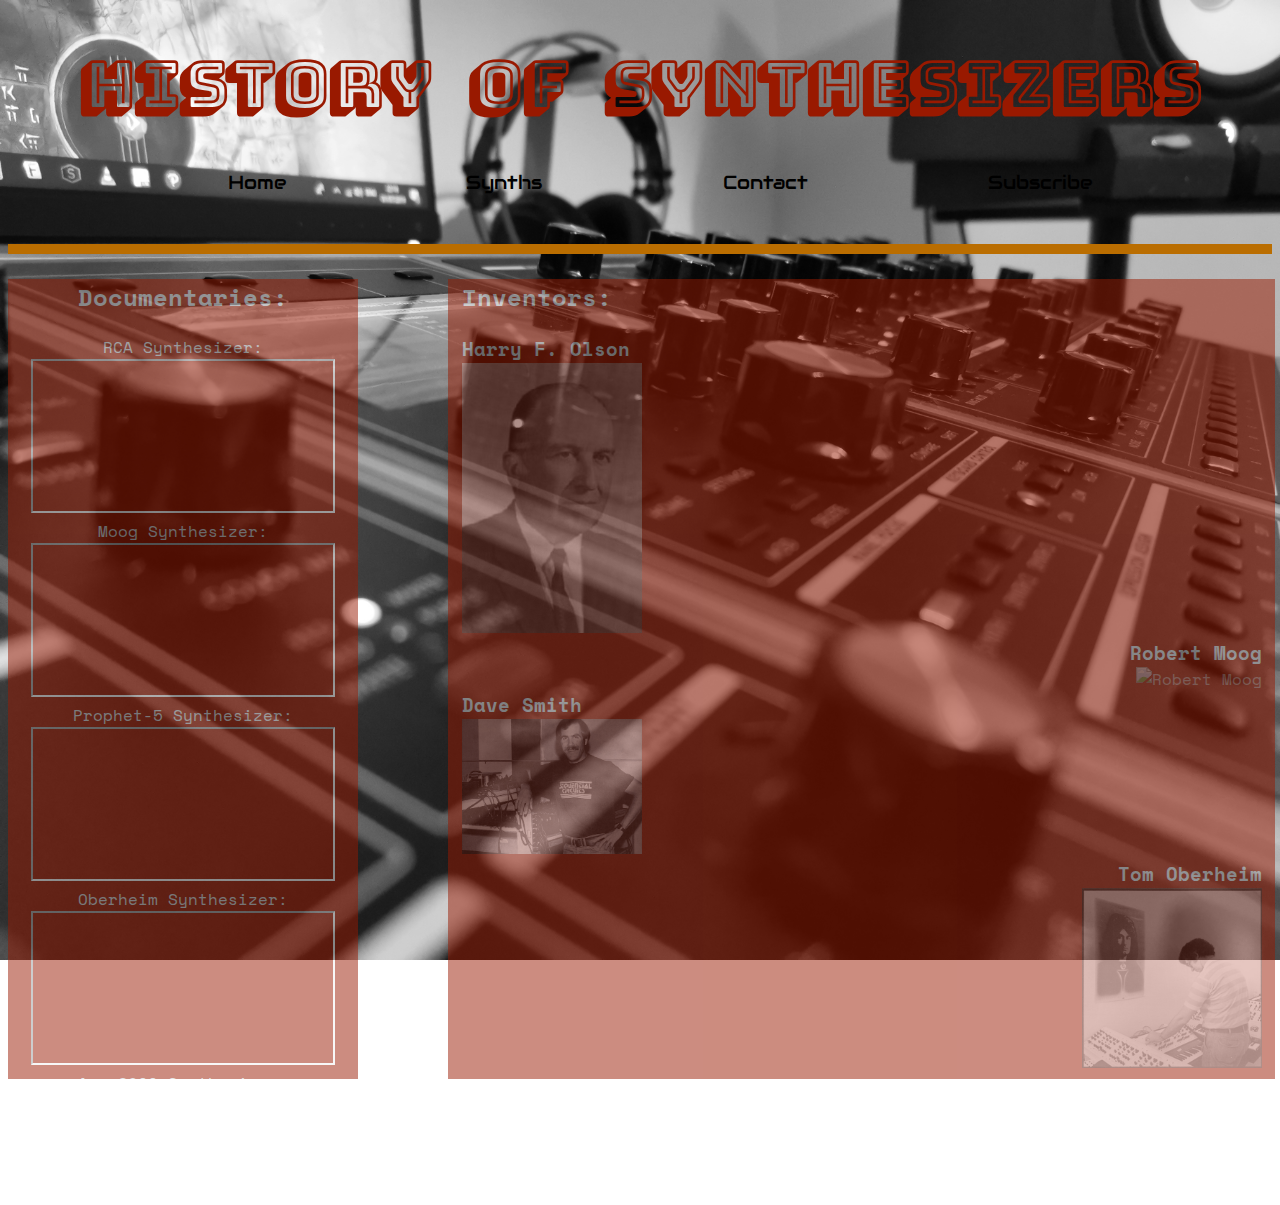
==== index.html @ 18634627 "add background image and opacity" ====
<!DOCTYPE html>
<html lang="en">
<head>
    <meta charset="UTF-8">
    <meta name="viewport" content="width=device-width, initial-scale=1.0">
    <meta name="description" content="An introduction to some of the most prolific synth companies and their inventors">
    <meta name="keywords" content="Synth Pioneers, Sequential Synthesizers, Moog Synthesizers, Oberheim Synthesizers, Roland Synthesizers, Arp Instruments, RCA Mark II">
    
    <link rel="stylesheet" href="assets/css/style.css">
    <title>History Of Synthesizers</title>

</head>
<body>
    <header>
        <a>
            <h1 id="logo">History Of Synthesizers</h1>
        </a>
        <nav>
            <ul id="menu">
                <li>
                    <a href="index.html">Home</a>
                </li>

                <li>
                    <a href="synths.html">Synths</a>
                </li>

                <li>
                    <a href="contact.html">Contact</a>
                </li>

                <li>
                   <a href="subscribe.html">Subscribe</a>
                </li>
            </ul>
        </nav>
   </header>

    <div id="horizontal_one"></div>

   <section id="inventors_section">
        <div class="inventors_main">
            <h2>Inventors:</h2>
            <div class="olson">
                <h3>Harry F. Olson</h3>
                <img src="assets/images/harry_olson.jpeg" alt="harry-olson">
            </div>

            <div class="moog">
                <h3>Robert Moog</h3>
                <img src="assets/images/bob_moog.jpeg" alt="Robert Moog">
            </div>

            <div class="smith">
                <h3>Dave Smith</h3>
                <img src="assets/images/dave_smith.jpeg" alt="Dave Smith">
            </div>

            <div class="oberheim">
                <h3>Tom Oberheim</h3>
                <img src="assets/images/tom-oberheim.jpeg" alt="Tom Oberheim">
            </div>

            <div class="pearlman">
                <h3>Alan R. Pearlman</h3>
                <img src="assets/images/alan_pearlman.jpeg" alt="Alan Pearlman">
            </div>
        </div>
    </section>


    <section id="videos_section">
        <div class="videos_main">
            <h2>Documentaries:</h2>
            <div>
                <figcaption>RCA Synthesizer:</figcaption>
                <iframe src="https://youtube.com/embed/rgN_VzEIZ1I" frameborder="1"></iframe>
            </div>

            <div>
                <figcaption>Moog Synthesizer:</figcaption>
                <iframe src="https://youtube.com/embed/G7TJyPAyTiQ" frameborder="1"></iframe>
            </div>

            <div>
                <figcaption>Prophet-5 Synthesizer:</figcaption>
                <iframe src="https://youtube.com/embed/1acVKBsctrw" frameborder="1"></iframe>
            </div>

            <div>
                <figcaption>Oberheim Synthesizer:</figcaption>
                <iframe src="https://youtube.com/embed/mAdapwLeXgs" frameborder="1"></iframe>
            </div>

            <div>
                <figcaption>Arp 2600 Synthesizer:</figcaption>
                <iframe src="https://youtube.com/embed/CaiMjwF0a64" frameborder="1"></iframe>
            </div>
        </div>
    </section>
    
  <footer>

  </footer> 
</body>
</html>
---- assets/css/style.css ----
@import url('https://fonts.googleapis.com/css2?family=Audiowide&family=Bungee+Shade&family=Space+Mono&display=swap');

/*
font-family: 'Audiowide', cursive;
font-family: 'Bungee Shade', cursive;
font-family: 'Space Mono', monospace;
*/

body {
    font-family: 'Space Mono', monospace;
    background-image: url('/assets/images/moog_one_2.jpg');
    background-size: contain;
    background-repeat: no-repeat;
}

#logo {
    font-family: 'Bungee Shade', cursive, 'sans-serif';
    font-size: 4rem;
    text-align: center;
    text-decoration: none;
    color: rgba(153, 25, 0, 60);
    word-spacing: 1rem;
    display: flex;
    justify-content: center;
}

#menu {
    font-family: 'Audiowide', cursive;
    font-size: 1.2rem;
    text-align: center;
    list-style: none;
    margin-top: 1%;
    margin-bottom: 50px;
    display: flex;
    justify-content: space-evenly;
}

#menu a {
    text-decoration: none;
    color: black;
}

#menu li {
    display: inline;
}

#horizontal_one {
    width: auto;
    height: 10px;
    display: flex;
    justify-content: center;
    background-color: rgba(186, 109, 0, 73);
}

img {
    width: 180px;
    height: auto;
    object-fit: contain;
    background: no-repeat;
    opacity: .5;
}

#inventors_section {
    float: right;
    margin-top: 2%;
    padding-right: 1.9%;
    margin-bottom: 0;
    opacity: .5;
}

.inventors_main {
    font-family: 'Space Mono', monospace, 'sans-serif';
    width: 800px;
    height: 800px;
    padding-left: 1.7%;
    padding-right: 1.7%;
    overflow-x: hidden;
    overflow-y: auto ;
    color: rgba(200, 201, 204, 80);
    background-color: rgba(153, 25, 0, 60);
}

.olson {
    text-align: left;
}

.moog {
    text-align: right;
}

.smith {
    text-align: left;
}

.oberheim {
    text-align: right;
}

.pearlman {
    text-align: left;
}

h3 {
    margin: 0;
}

h2 {
    margin-top: 0;
}

#videos_section {
    float: left;
    margin-top: 2%;
    margin-bottom: 10%;
    opacity: .5;
}

.videos_main {
    font-family: 'Space Mono', 'sans-serif';
    width: 350px;
    height: 800px;
    text-align: center;
    overflow-x: hidden;
    overflow-y: auto;
    color: rgba(200, 201, 204, 80);
    background-color: rgba(153, 25, 0, 60);
}
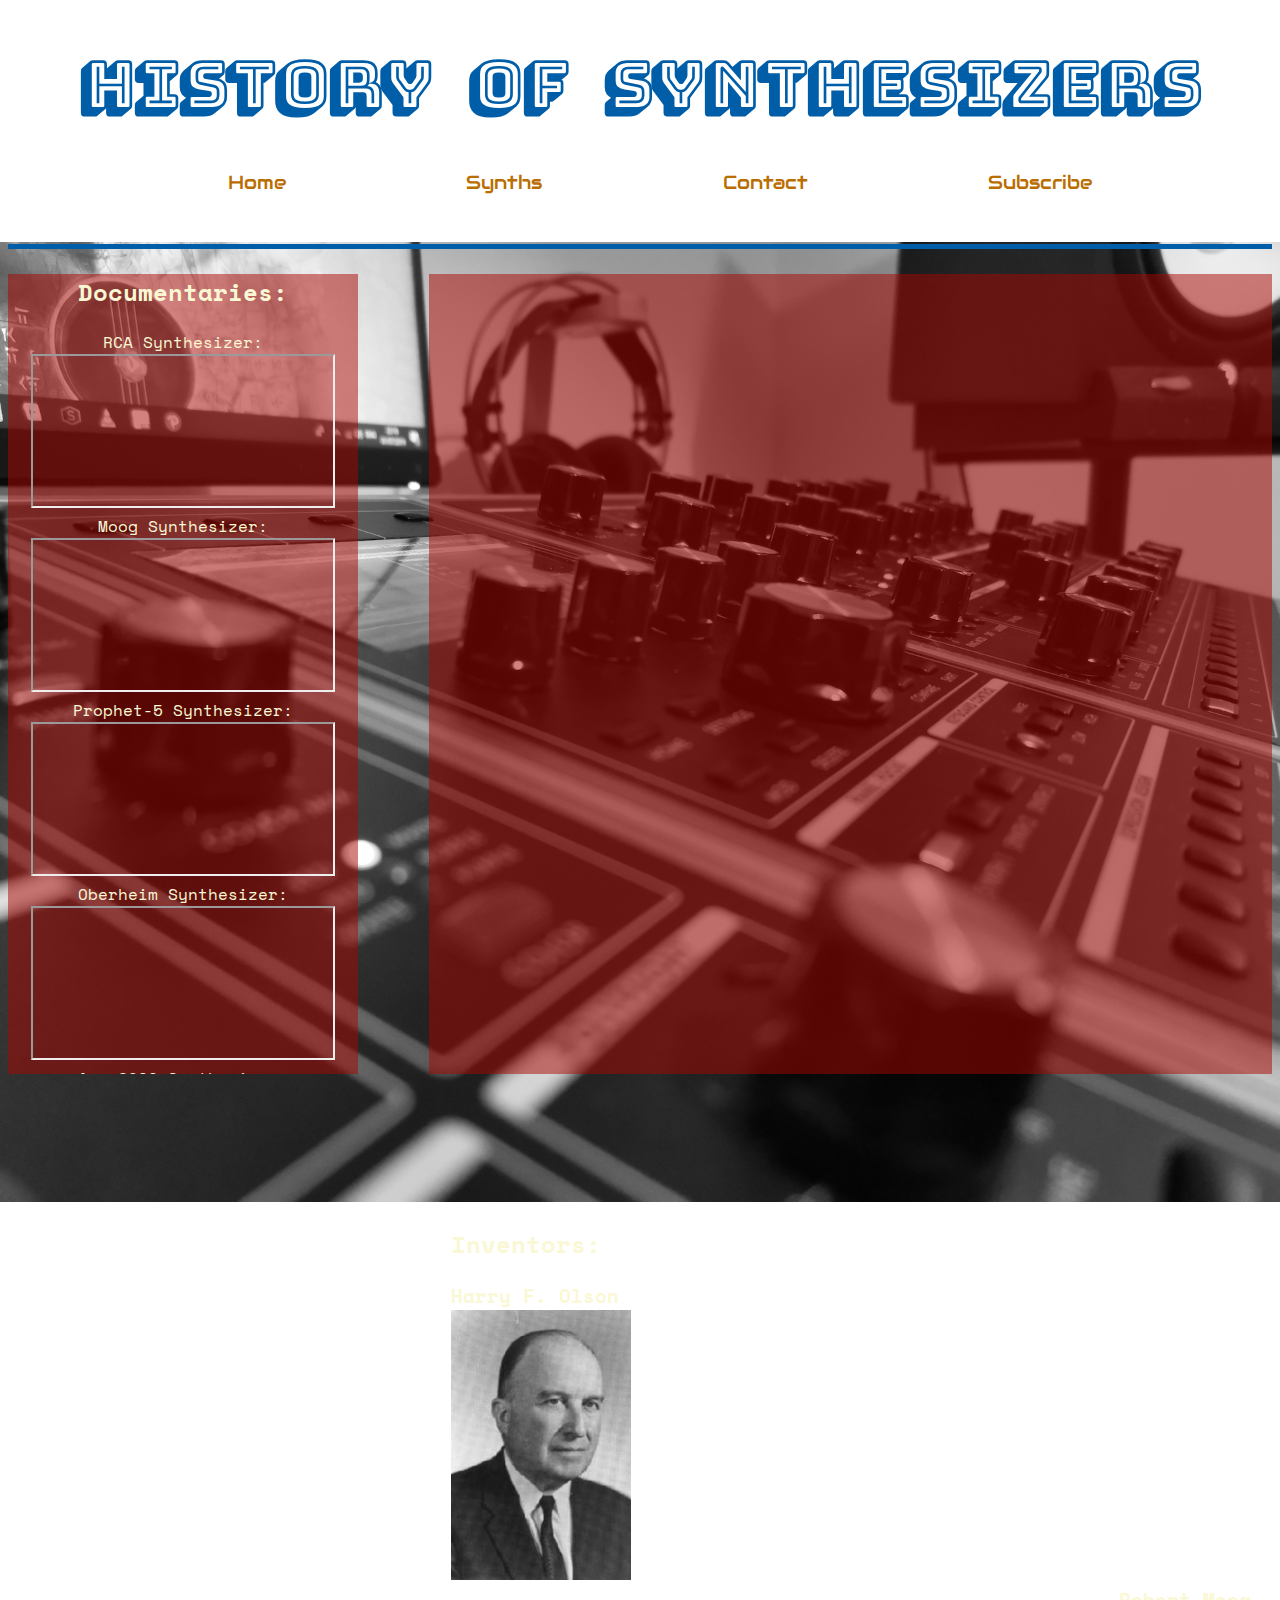
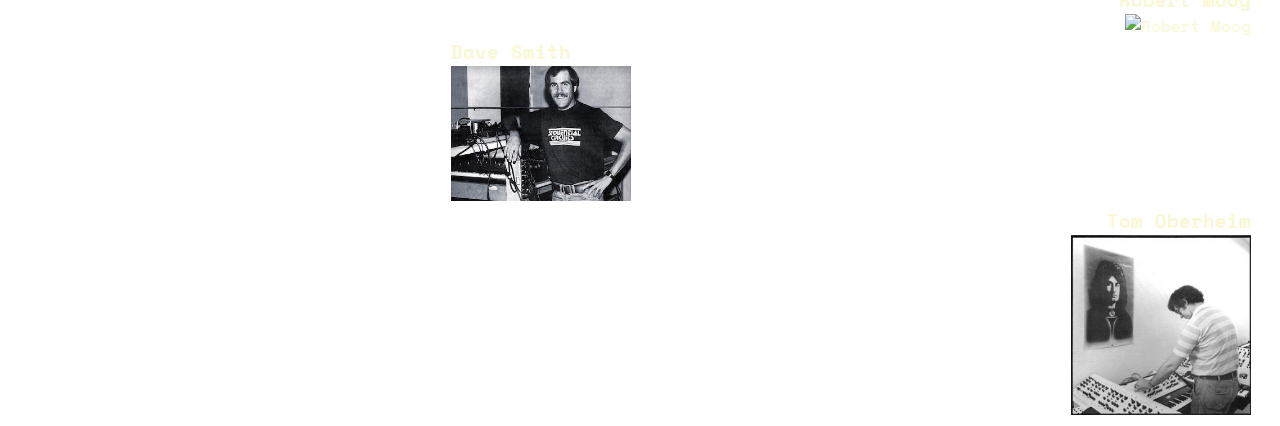
==== commit 0377837e: "add divs opacity/ reposition background image" ====
--- a/index.html
+++ b/index.html
@@ -37,10 +37,14 @@
    </header>
 
     <div id="horizontal_one"></div>
+    <div id="main_content">
 
-   <section id="inventors_section">
-        <div class="inventors_main">
+        <div id="opacity_inventors"></div>
+        <div id="opacity_documentaries"></div>
+
+        <section id="inventors_section">
             <h2>Inventors:</h2>
+            
             <div class="olson">
                 <h3>Harry F. Olson</h3>
                 <img src="assets/images/harry_olson.jpeg" alt="harry-olson">
@@ -48,7 +52,7 @@
 
             <div class="moog">
                 <h3>Robert Moog</h3>
-                <img src="assets/images/bob_moog.jpeg" alt="Robert Moog">
+                    <img src="assets/images/bob_moog.jpeg" alt="Robert Moog">
             </div>
 
             <div class="smith">
@@ -65,13 +69,11 @@
                 <h3>Alan R. Pearlman</h3>
                 <img src="assets/images/alan_pearlman.jpeg" alt="Alan Pearlman">
             </div>
-        </div>
-    </section>
+        </section>
 
-
-    <section id="videos_section">
-        <div class="videos_main">
+        <section id="documentaries_section">
             <h2>Documentaries:</h2>
+            
             <div>
                 <figcaption>RCA Synthesizer:</figcaption>
                 <iframe src="https://youtube.com/embed/rgN_VzEIZ1I" frameborder="1"></iframe>
@@ -96,9 +98,8 @@
                 <figcaption>Arp 2600 Synthesizer:</figcaption>
                 <iframe src="https://youtube.com/embed/CaiMjwF0a64" frameborder="1"></iframe>
             </div>
-        </div>
-    </section>
-    
+        </section>
+    </div>
   <footer>
 
   </footer> 
--- a/assets/css/style.css
+++ b/assets/css/style.css
@@ -11,6 +11,7 @@
     background-image: url('/assets/images/moog_one_2.jpg');
     background-size: contain;
     background-repeat: no-repeat;
+    background-position-y: 15.1rem;
 }
 
 #logo {
@@ -18,7 +19,8 @@
     font-size: 4rem;
     text-align: center;
     text-decoration: none;
-    color: rgba(153, 25, 0, 60);
+    color: rgba(0, 94, 168, 66);
+    background-color: white;
     word-spacing: 1rem;
     display: flex;
     justify-content: center;
@@ -37,7 +39,7 @@
 
 #menu a {
     text-decoration: none;
-    color: black;
+    color: rgba(186, 109, 0, 73);
 }
 
 #menu li {
@@ -46,10 +48,10 @@
 
 #horizontal_one {
     width: auto;
-    height: 10px;
+    height: 5px;
     display: flex;
     justify-content: center;
-    background-color: rgba(186, 109, 0, 73);
+    background-color: rgba(0, 94, 168, 66);
 }
 
 img {
@@ -57,27 +59,21 @@
     height: auto;
     object-fit: contain;
     background: no-repeat;
-    opacity: .5;
 }
 
 #inventors_section {
-    float: right;
-    margin-top: 2%;
-    padding-right: 1.9%;
-    margin-bottom: 0;
-    opacity: .5;
-}
-
-.inventors_main {
     font-family: 'Space Mono', monospace, 'sans-serif';
     width: 800px;
     height: 800px;
     padding-left: 1.7%;
     padding-right: 1.7%;
+    margin-top: 2%;
+    margin-bottom: 0;
     overflow-x: hidden;
     overflow-y: auto ;
-    color: rgba(200, 201, 204, 80);
-    background-color: rgba(153, 25, 0, 60);
+    color: rgba(250, 248, 212, 98);
+    float: right;
+    clear: both;
 }
 
 .olson {
@@ -108,20 +104,41 @@
     margin-top: 0;
 }
 
-#videos_section {
-    float: left;
-    margin-top: 2%;
-    margin-bottom: 10%;
-    opacity: .5;
-}
 
-.videos_main {
+#documentaries_section {
     font-family: 'Space Mono', 'sans-serif';
     width: 350px;
     height: 800px;
     text-align: center;
     overflow-x: hidden;
     overflow-y: auto;
-    color: rgba(200, 201, 204, 80);
-    background-color: rgba(153, 25, 0, 60);
+    color: rgba(250, 248, 212, 98);
+    margin-top: 2%;
+    margin-bottom: 10%;
+    position:absolute;
+}
+
+#opacity_inventors {
+    background-color: rgba(168, 6, 0, 66);
+    width: 800px;
+    height: 800px;
+    opacity: .5;
+    float: right;
+    position: relative;
+    padding-left: 1.7%;
+    padding-right: 1.7%;
+    margin-top: 2%;
+    margin-bottom: 0;
+    display: flex;
+}
+
+#opacity_documentaries {
+    background-color: rgba(168, 6, 0, 66);
+    width: 350px;
+    height: 800px;
+    opacity: .5;
+    float: left;
+    margin-top: 2%;
+    margin-bottom: 10%;
+    display: flex;
 }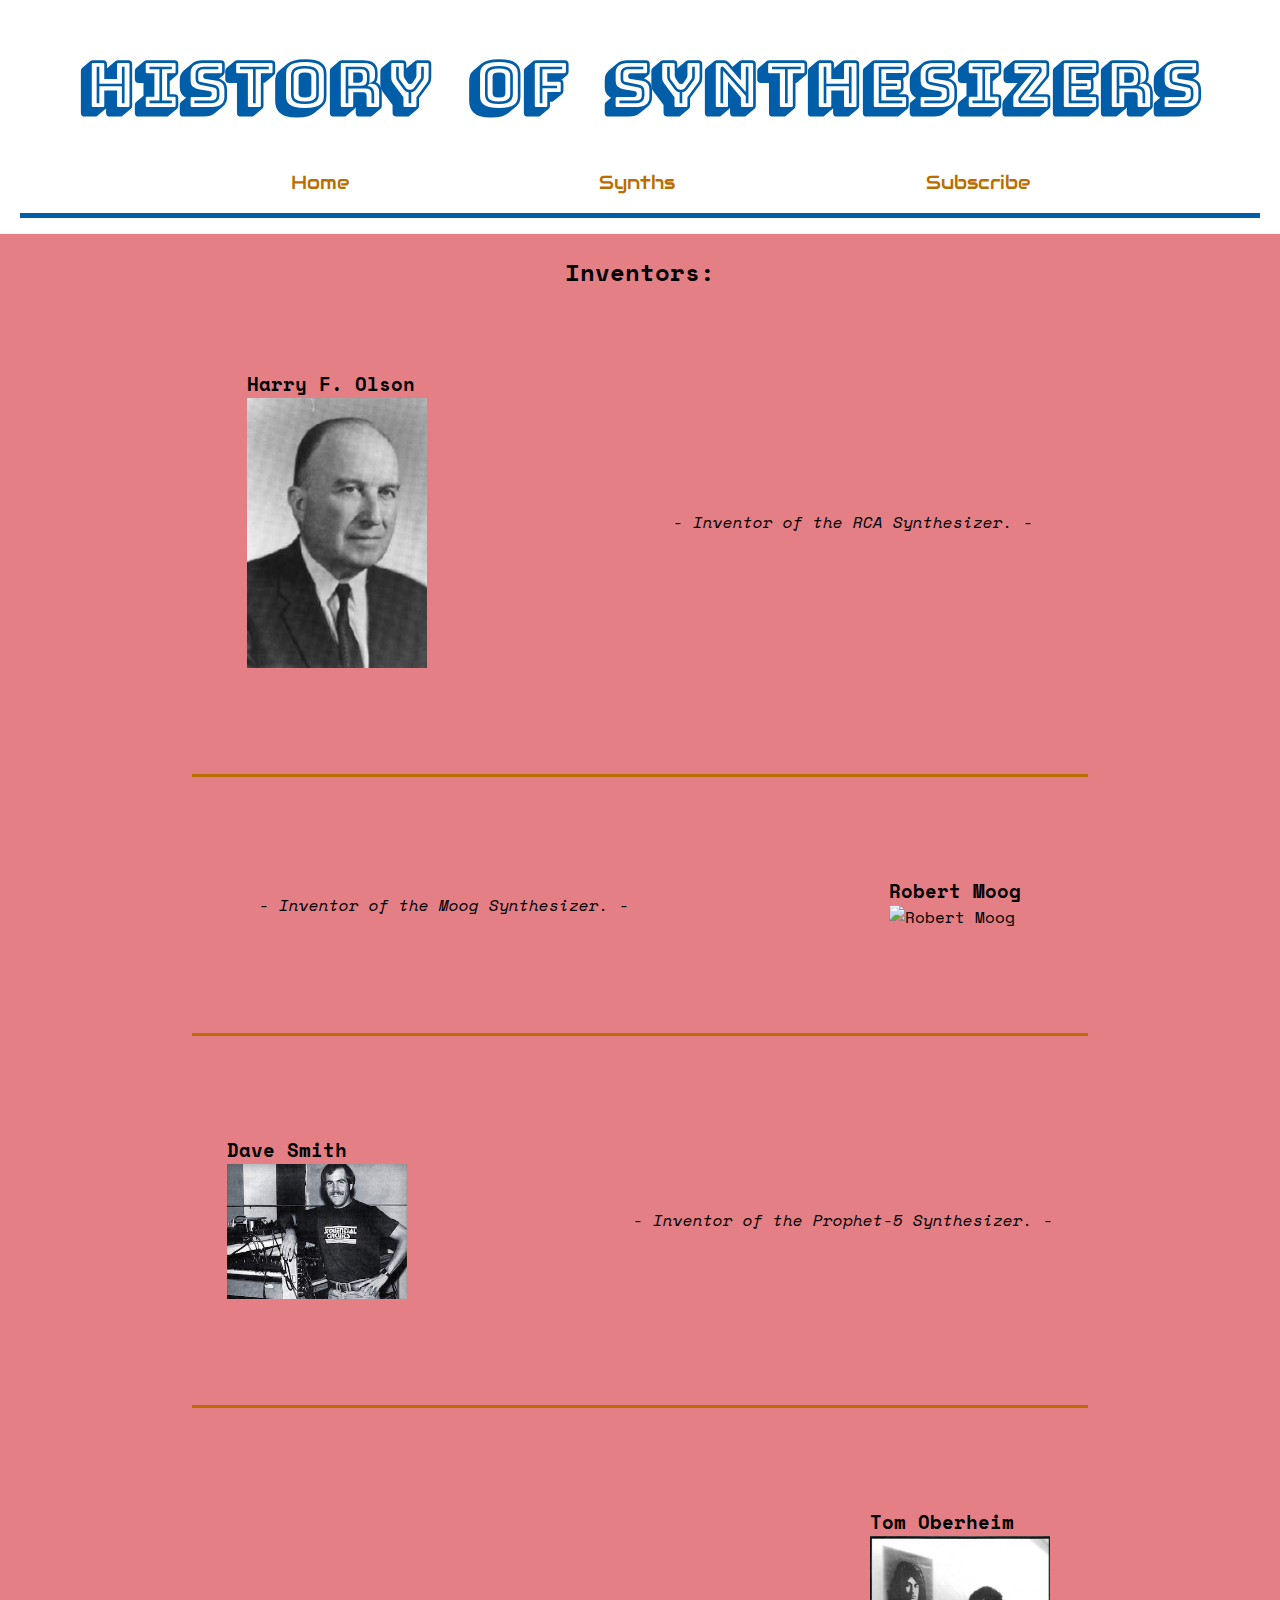
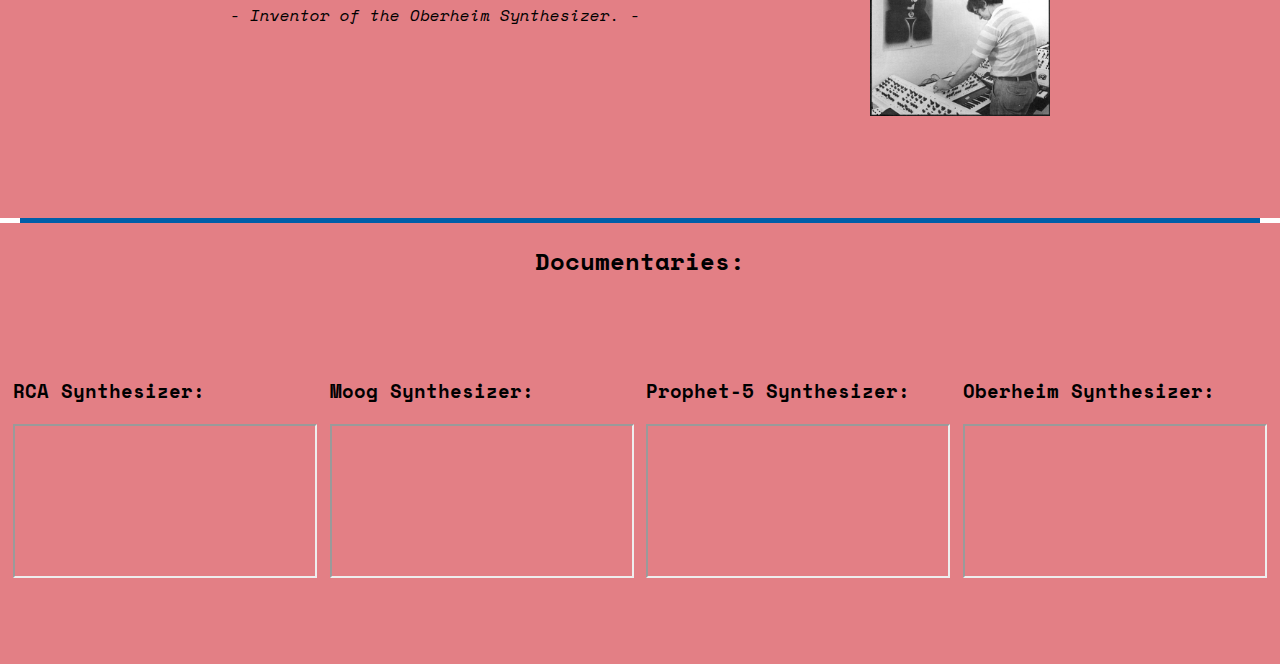
==== commit f6635817: "add flexbox to videos section" ====
--- a/index.html
+++ b/index.html
@@ -24,84 +24,99 @@
                 <li>
                     <a href="synths.html">Synths</a>
                 </li>
-
-                <li>
-                    <a href="contact.html">Contact</a>
-                </li>
-
+                
                 <li>
                    <a href="subscribe.html">Subscribe</a>
                 </li>
             </ul>
         </nav>
    </header>
+        
+        <div id="horizontal_one"></div>
 
-    <div id="horizontal_one"></div>
-    <div id="main_content">
-
-        <div id="opacity_inventors"></div>
-        <div id="opacity_documentaries"></div>
+        <div id="page_introduction">
+            <p></p>
+        </div>
 
         <section id="inventors_section">
-            <h2>Inventors:</h2>
+            <h2 id="titles_center">Inventors:</h2>
             
-            <div class="olson">
-                <h3>Harry F. Olson</h3>
-                <img src="assets/images/harry_olson.jpeg" alt="harry-olson">
+            <div id="olson">
+                <div>
+                    <h3>Harry F. Olson</h3>
+                    <img src="assets/images/harry_olson.jpeg" alt="harry-olson">
+                </div>
+                <div class="olson_description">
+                    <p>- Inventor of the RCA Synthesizer. -</p>
+                </div>
             </div>
 
-            <div class="moog">
-                <h3>Robert Moog</h3>
+            <div class="line_separator"></div>
+
+            <div id="moog">
+                <div class="moog_description">
+                    <p>- Inventor of the Moog Synthesizer. -</p>
+                </div>
+                <div>
+                    <h3>Robert Moog</h3>
                     <img src="assets/images/bob_moog.jpeg" alt="Robert Moog">
+                </div>
             </div>
 
-            <div class="smith">
-                <h3>Dave Smith</h3>
-                <img src="assets/images/dave_smith.jpeg" alt="Dave Smith">
+            <div class="line_separator"></div>
+
+            <div id="smith">
+                <div>
+                    <h3>Dave Smith</h3>
+                    <img src="assets/images/dave_smith.jpeg" alt="Dave Smith">
+                </div>
+                <div class="smith_description">
+                    <p>- Inventor of the Prophet-5 Synthesizer. -</p>
+                </div>
             </div>
 
-            <div class="oberheim">
-                <h3>Tom Oberheim</h3>
-                <img src="assets/images/tom-oberheim.jpeg" alt="Tom Oberheim">
-            </div>
+            <div class="line_separator"></div>
 
-            <div class="pearlman">
-                <h3>Alan R. Pearlman</h3>
-                <img src="assets/images/alan_pearlman.jpeg" alt="Alan Pearlman">
+            <div id="oberheim">
+                <div class="oberheim_description">
+                    <p>- Inventor of the Oberheim Synthesizer. -</p>
+                </div>
+                <div>
+                    <h3>Tom Oberheim</h3>
+                    <img src="assets/images/tom-oberheim.jpeg" alt="Tom Oberheim">
+                </div>
             </div>
         </section>
 
+        <div id="horizontal_one"></div>
+
         <section id="documentaries_section">
-            <h2>Documentaries:</h2>
-            
-            <div>
-                <figcaption>RCA Synthesizer:</figcaption>
-                <iframe src="https://youtube.com/embed/rgN_VzEIZ1I" frameborder="1"></iframe>
-            </div>
+            <h2 id="titles_center">Documentaries:</h2>
+            <div id="videos_flex">
+                <div class="videos_center">
+                    <h3>RCA Synthesizer:</h3>
+                    <iframe src="https://youtube.com/embed/rgN_VzEIZ1I" frameborder="1"></iframe>
+                </div>
 
-            <div>
-                <figcaption>Moog Synthesizer:</figcaption>
-                <iframe src="https://youtube.com/embed/G7TJyPAyTiQ" frameborder="1"></iframe>
-            </div>
+                <div class="videos_center">
+                    <h3>Moog Synthesizer:</h3>
+                    <iframe src="https://youtube.com/embed/G7TJyPAyTiQ" frameborder="1"></iframe>
+                </div>
 
-            <div>
-                <figcaption>Prophet-5 Synthesizer:</figcaption>
-                <iframe src="https://youtube.com/embed/1acVKBsctrw" frameborder="1"></iframe>
-            </div>
+                <div class="videos_center">
+                    <h3>Prophet-5 Synthesizer:</h3>
+                    <iframe src="https://youtube.com/embed/1acVKBsctrw" frameborder="1"></iframe>
+                </div>
 
-            <div>
-                <figcaption>Oberheim Synthesizer:</figcaption>
-                <iframe src="https://youtube.com/embed/mAdapwLeXgs" frameborder="1"></iframe>
-            </div>
-
-            <div>
-                <figcaption>Arp 2600 Synthesizer:</figcaption>
-                <iframe src="https://youtube.com/embed/CaiMjwF0a64" frameborder="1"></iframe>
+                <div class="videos_center">
+                    <h3>Oberheim Synthesizer:</h3>
+                    <iframe src="https://youtube.com/embed/mAdapwLeXgs" frameborder="1"></iframe>
+                </div>
             </div>
         </section>
-    </div>
-  <footer>
 
-  </footer> 
+    <footer>
+
+    </footer>
 </body>
 </html>--- a/assets/css/style.css
+++ b/assets/css/style.css
@@ -1,4 +1,6 @@
-@import url('https://fonts.googleapis.com/css2?family=Audiowide&family=Bungee+Shade&family=Space+Mono&display=swap');
+@import url('https://fonts.googleapis.com/css2?family=Audiowide&family=Bungee+Shade&family=Space+Mono:ital@0;1&display=swap');
+
+
 
 /*
 font-family: 'Audiowide', cursive;
@@ -8,19 +10,15 @@
 
 body {
     font-family: 'Space Mono', monospace;
-    background-image: url('/assets/images/moog_one_2.jpg');
-    background-size: contain;
-    background-repeat: no-repeat;
-    background-position-y: 15.1rem;
+    margin: 0;
 }
 
 #logo {
-    font-family: 'Bungee Shade', cursive, 'sans-serif';
+    font-family: 'Bungee Shade', 'sans-serif';
     font-size: 4rem;
     text-align: center;
     text-decoration: none;
     color: rgba(0, 94, 168, 66);
-    background-color: white;
     word-spacing: 1rem;
     display: flex;
     justify-content: center;
@@ -31,8 +29,6 @@
     font-size: 1.2rem;
     text-align: center;
     list-style: none;
-    margin-top: 1%;
-    margin-bottom: 50px;
     display: flex;
     justify-content: space-evenly;
 }
@@ -52,93 +48,113 @@
     display: flex;
     justify-content: center;
     background-color: rgba(0, 94, 168, 66);
+    margin: 0px 20px 0px 20px;
 }
 
-img {
+#inventors_section img {
     width: 180px;
     height: auto;
     object-fit: contain;
     background: no-repeat;
 }
 
-#inventors_section {
-    font-family: 'Space Mono', monospace, 'sans-serif';
-    width: 800px;
-    height: 800px;
-    padding-left: 1.7%;
-    padding-right: 1.7%;
-    margin-top: 2%;
-    margin-bottom: 0;
-    overflow-x: hidden;
-    overflow-y: auto ;
-    color: rgba(250, 248, 212, 98);
-    float: right;
-    clear: both;
-}
-
-.olson {
-    text-align: left;
-}
-
-.moog {
-    text-align: right;
-}
-
-.smith {
-    text-align: left;
-}
-
-.oberheim {
-    text-align: right;
-}
-
-.pearlman {
-    text-align: left;
-}
-
-h3 {
+#inventors_section h3 {
     margin: 0;
 }
 
-h2 {
+#titles_center {
+    text-align: center;
+    margin-bottom: 5rem;
+}
+
+#inventors_section {
+    display: flex;
+    flex-direction: column;
+    justify-content: space-around;
+    background-color: rgba(199, 0, 12, 0.5);
     margin-top: 0;
+}
+
+#olson {
+    font-family: 'Space Mono', 'sans-serif';
+    display: flex;
+    flex-direction: row;
+    justify-content: space-evenly;
+}
+.olson_description {
+    font-family: 'Space Mono', 'sans-serif';
+    font-style: italic;
+    display: flex;
+    justify-content: center;
+    flex-direction: column;
+}
+
+
+#moog {
+    font-family: 'Space Mono', 'sans-serif';
+    display: flex;
+    flex-direction: row;
+    justify-content: space-evenly;
+}
+.moog_description {
+    font-family: 'Space Mono', 'sans-serif';
+    font-style: italic;
+    display: flex;
+    justify-content: center;
+    flex-direction: column;
+}
+
+
+#smith {
+    font-family: 'Space Mono', 'sans-serif';
+    display: flex;
+    flex-direction: row;
+    justify-content: space-evenly;
+}
+.smith_description {
+    font-family: 'Space Mono', 'sans-serif';
+    font-style: italic;
+    display: flex;
+    justify-content: center;
+    flex-direction: column;
+}
+
+
+#oberheim {
+    font-family: 'Space Mono', 'sans-serif';
+    display: flex;
+    flex-direction: row;
+    justify-content: space-evenly;
+    margin-bottom: 6rem;
+}
+.oberheim_description {
+    font-family: 'Space Mono', 'sans-serif';
+    font-style: italic;
+    display: flex;
+    justify-content: center;
+    flex-direction: column;
+}
+
+.line_separator {
+    background-color: rgba(186, 109, 0, 73);
+    width: 70%;
+    height: 3px;
+    margin: 100px auto;
+    text-decoration: wavy;
 }
 
 
 #documentaries_section {
-    font-family: 'Space Mono', 'sans-serif';
-    width: 350px;
-    height: 800px;
-    text-align: center;
-    overflow-x: hidden;
-    overflow-y: auto;
-    color: rgba(250, 248, 212, 98);
-    margin-top: 2%;
-    margin-bottom: 10%;
-    position:absolute;
+    display: flex;
+    flex-direction: column;
+    background-color: rgba(199, 0, 12, 0.5);
+    margin-top: 0;
 }
 
-#opacity_inventors {
-    background-color: rgba(168, 6, 0, 66);
-    width: 800px;
-    height: 800px;
-    opacity: .5;
-    float: right;
-    position: relative;
-    padding-left: 1.7%;
-    padding-right: 1.7%;
-    margin-top: 2%;
-    margin-bottom: 0;
+#videos_flex {
     display: flex;
-}
-
-#opacity_documentaries {
-    background-color: rgba(168, 6, 0, 66);
-    width: 350px;
-    height: 800px;
-    opacity: .5;
-    float: left;
-    margin-top: 2%;
-    margin-bottom: 10%;
-    display: flex;
+    flex-direction: row;
+    justify-content: center;
+    justify-content: space-evenly;
+    margin-bottom: 5rem;
 }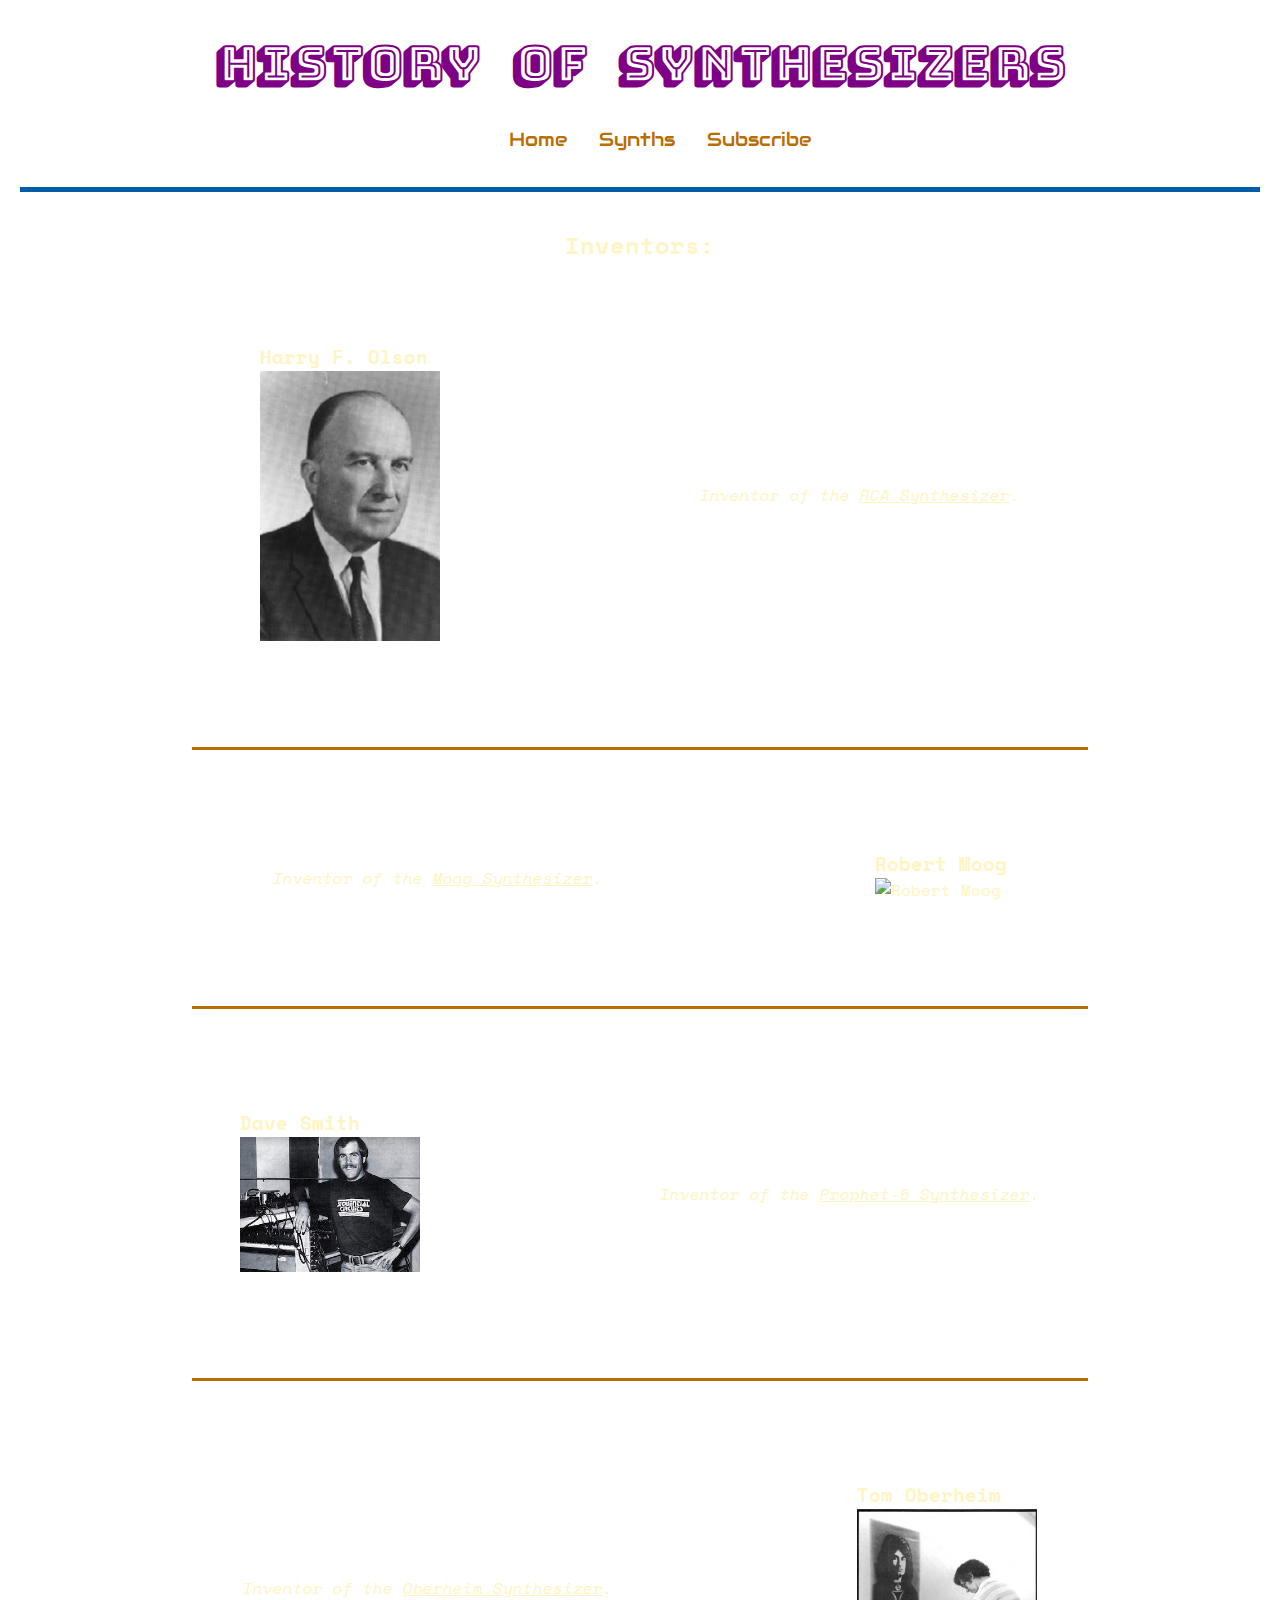
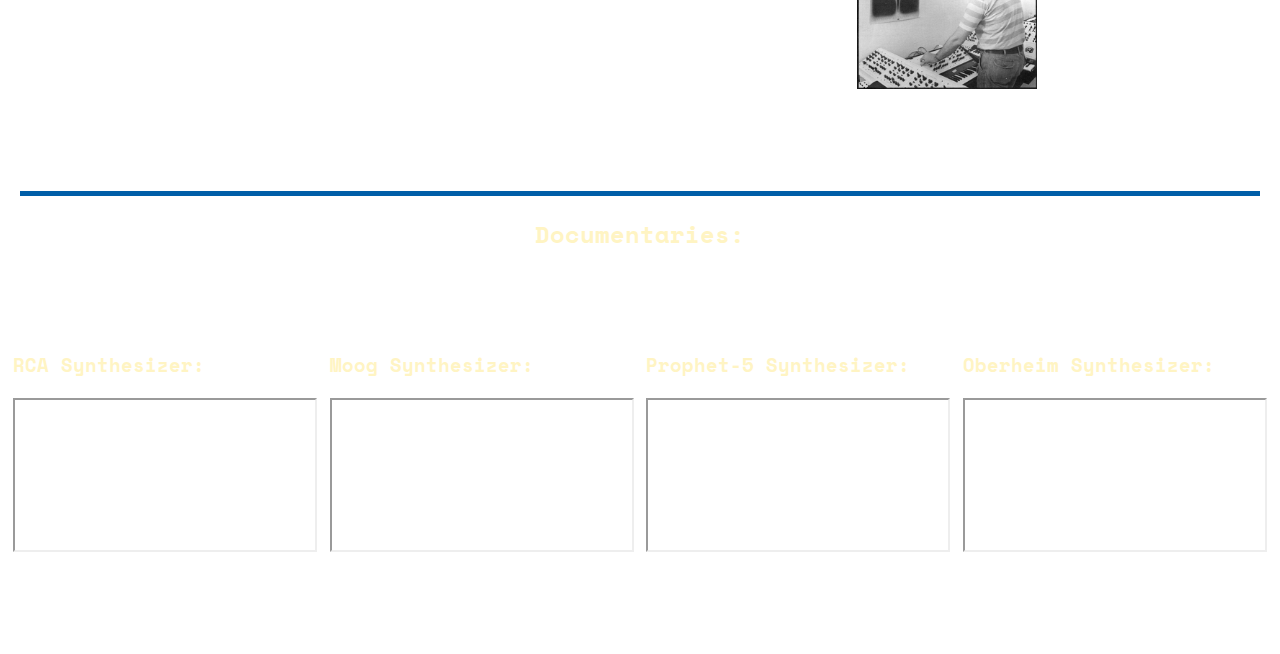
==== commit 311f4aa8: "add icons to inventors and style" ====
--- a/index.html
+++ b/index.html
@@ -5,11 +5,12 @@
     <meta name="viewport" content="width=device-width, initial-scale=1.0">
     <meta name="description" content="An introduction to some of the most prolific synth companies and their inventors">
     <meta name="keywords" content="Synth Pioneers, Sequential Synthesizers, Moog Synthesizers, Oberheim Synthesizers, Roland Synthesizers, Arp Instruments, RCA Mark II">
-    
+    <link rel="icon" type="image/x-icon" href="/assets/favicon/favicon.ico">
+    <script src="https://kit.fontawesome.com/88549b4783.js" crossorigin="anonymous"></script>
     <link rel="stylesheet" href="assets/css/style.css">
     <title>History Of Synthesizers</title>
+</head>
 
-</head>
 <body>
     <header>
         <a>
@@ -39,7 +40,7 @@
         </div>
 
         <section id="inventors_section">
-            <h2 id="titles_center">Inventors:</h2>
+            <h2 id="titles_center"><i class="fa-solid fa-brain" style="color: rgba(158, 136, 128, 62);"></i> Inventors:</h2>
             
             <div id="olson">
                 <div>
@@ -47,7 +48,7 @@
                     <img src="assets/images/harry_olson.jpeg" alt="harry-olson">
                 </div>
                 <div class="olson_description">
-                    <p>- Inventor of the RCA Synthesizer. -</p>
+                    <p> <i class="fa-solid fa-file-waveform fa-lg" style="color: rgba(158, 136, 128, 62);"></i> Inventor of the <a href="https://en.wikipedia.org/wiki/RCA_Mark_II_Sound_Synthesizer" target="_blank" style="color: rgba(255, 244, 195, 100);">RCA Synthesizer</a>. <i class="fa-solid fa-file-waveform fa-lg" style="color: rgba(158, 136, 128, 62);"></i> </p>
                 </div>
             </div>
 
@@ -55,7 +56,7 @@
 
             <div id="moog">
                 <div class="moog_description">
-                    <p>- Inventor of the Moog Synthesizer. -</p>
+                    <p><i class="fa-solid fa-wave-square fa-lg" style="color: rgba(158, 136, 128, 62);"></i> Inventor of the <a href="https://en.wikipedia.org/wiki/Moog_synthesizer" target="_blank" style="color: rgba(255, 244, 195, 100);">Moog Synthesizer</a>. <i class="fa-solid fa-wave-square fa-lg" style="color: rgba(158, 136, 128, 62);"></i></p>
                 </div>
                 <div>
                     <h3>Robert Moog</h3>
@@ -71,7 +72,7 @@
                     <img src="assets/images/dave_smith.jpeg" alt="Dave Smith">
                 </div>
                 <div class="smith_description">
-                    <p>- Inventor of the Prophet-5 Synthesizer. -</p>
+                    <p><i class="fa-solid fa-wave-square fa-lg" style="color: rgba(158, 136, 128, 62);"></i> Inventor of the <a href="https://en.wikipedia.org/wiki/Prophet-5" target="_blank" style="color: rgba(255, 244, 195, 100);">Prophet-5 Synthesizer</a>. <i class="fa-solid fa-wave-square fa-lg" style="color: rgba(158, 136, 128, 62);"></i></p>
                 </div>
             </div>
 
@@ -79,7 +80,7 @@
 
             <div id="oberheim">
                 <div class="oberheim_description">
-                    <p>- Inventor of the Oberheim Synthesizer. -</p>
+                    <p><i class="fa-solid fa-wave-square fa-lg" style="color: rgba(158, 136, 128, 62);"></i> Inventor of the <a href="https://en.wikipedia.org/wiki/Oberheim_Polyphonic_Synthesizer" target="_blank" style="color: rgba(255, 244, 195, 100);">Oberheim Synthesizer</a>. <i class="fa-solid fa-wave-square fa-lg" style="color: rgba(158, 136, 128, 62);"></i></p>
                 </div>
                 <div>
                     <h3>Tom Oberheim</h3>
--- a/assets/css/style.css
+++ b/assets/css/style.css
@@ -2,35 +2,30 @@
 
 
 
-/*
-font-family: 'Audiowide', cursive;
-font-family: 'Bungee Shade', cursive;
-font-family: 'Space Mono', monospace;
-*/
-
 body {
-    font-family: 'Space Mono', monospace;
+    font-family: 'Space Mono', 'sans-serif';
     margin: 0;
+    background-image: url('/assets/images/background_image.jpeg');
+    background-position: center;
+    background-repeat: no-repeat;
+    background-size: cover;
 }
 
 #logo {
     font-family: 'Bungee Shade', 'sans-serif';
-    font-size: 4rem;
+    color: rgba(126, 0, 133, 52);
+    font-size: 3rem;
+    text-decoration: none;
     text-align: center;
-    text-decoration: none;
-    color: rgba(0, 94, 168, 66);
     word-spacing: 1rem;
-    display: flex;
-    justify-content: center;
 }
 
 #menu {
     font-family: 'Audiowide', cursive;
+    list-style: none;
     font-size: 1.2rem;
-    text-align: center;
-    list-style: none;
-    display: flex;
-    justify-content: space-evenly;
+    display: flex;
+    justify-content: center;
 }
 
 #menu a {
@@ -39,7 +34,15 @@
 }
 
 #menu li {
-    display: inline;
+    display: inline-block;
+    padding: 0px 16px 16px 16px;
+}
+
+#menu a:hover {
+    background-color: rgba(0, 94, 168, 66);
+    transition:0.2s;
+    border-radius: 5px;
+    box-shadow: 0px 0px 3px 3px rgba(171, 48, 9, 67);
 }
 
 #horizontal_one {
@@ -71,8 +74,8 @@
     display: flex;
     flex-direction: column;
     justify-content: space-around;
-    background-color: rgba(199, 0, 12, 0.5);
     margin-top: 0;
+    color: rgba(255, 244, 195, 100);
 }
 
 #olson {
@@ -147,8 +150,8 @@
 #documentaries_section {
     display: flex;
     flex-direction: column;
-    background-color: rgba(199, 0, 12, 0.5);
     margin-top: 0;
+    color: rgba(255, 244, 195, 100);
 }
 
 #videos_flex {
@@ -156,5 +159,65 @@
     flex-direction: row;
     justify-content: center;
     justify-content: space-evenly;
-    margin-bottom: 5rem;
-}+    margin-bottom: 6rem;
+}
+
+#inventors_section a:hover {
+    background-color: rgba(0, 94, 168, 66);
+    transition:0.2s;
+    border-radius: 5px;
+    box-shadow: 0px 0px 3px 3px rgba(186, 109, 0, 73);
+}
+
+
+#form_center {
+    background-color: ;
+    color: rgba(255, 244, 195, 100);
+    text-align: center;
+    width: 500px;
+    margin: auto;
+    margin-top: 150px;
+    padding: 5px 100px 25px 100px;
+}
+
+#form_center:hover{
+    box-shadow: 0px 0px 3px 3px rgba(186, 109, 0, 73);
+}
+
+#form_center input:hover {
+    border-radius: 5px;
+    box-shadow: 1px 2px 3px 1px rgba(0, 94, 168, 66);
+}
+
+input[type=text], input[type=email] {
+    width: 150px;
+    height: 25px;
+}
+
+input[type=submit] {
+    width: 70px;
+    height: 30px;
+}
+
+
+#synths_img {
+    clear: both;
+    line-height: 0;
+    column-count: 2;
+    display: flex;
+    justify-content: center;
+    flex-wrap: wrap;
+    margin: 70px 20px;
+}
+
+#synths_img img {
+    width: 500px;
+    margin: 1%;
+}
+
+#synths_img img:hover {
+    border-radius: 10px;
+    transition: .2s;
+    box-shadow: 0px 0px 3px 3px rgba(0, 94, 168, 66);
+    transform: scale(1.08);
+}
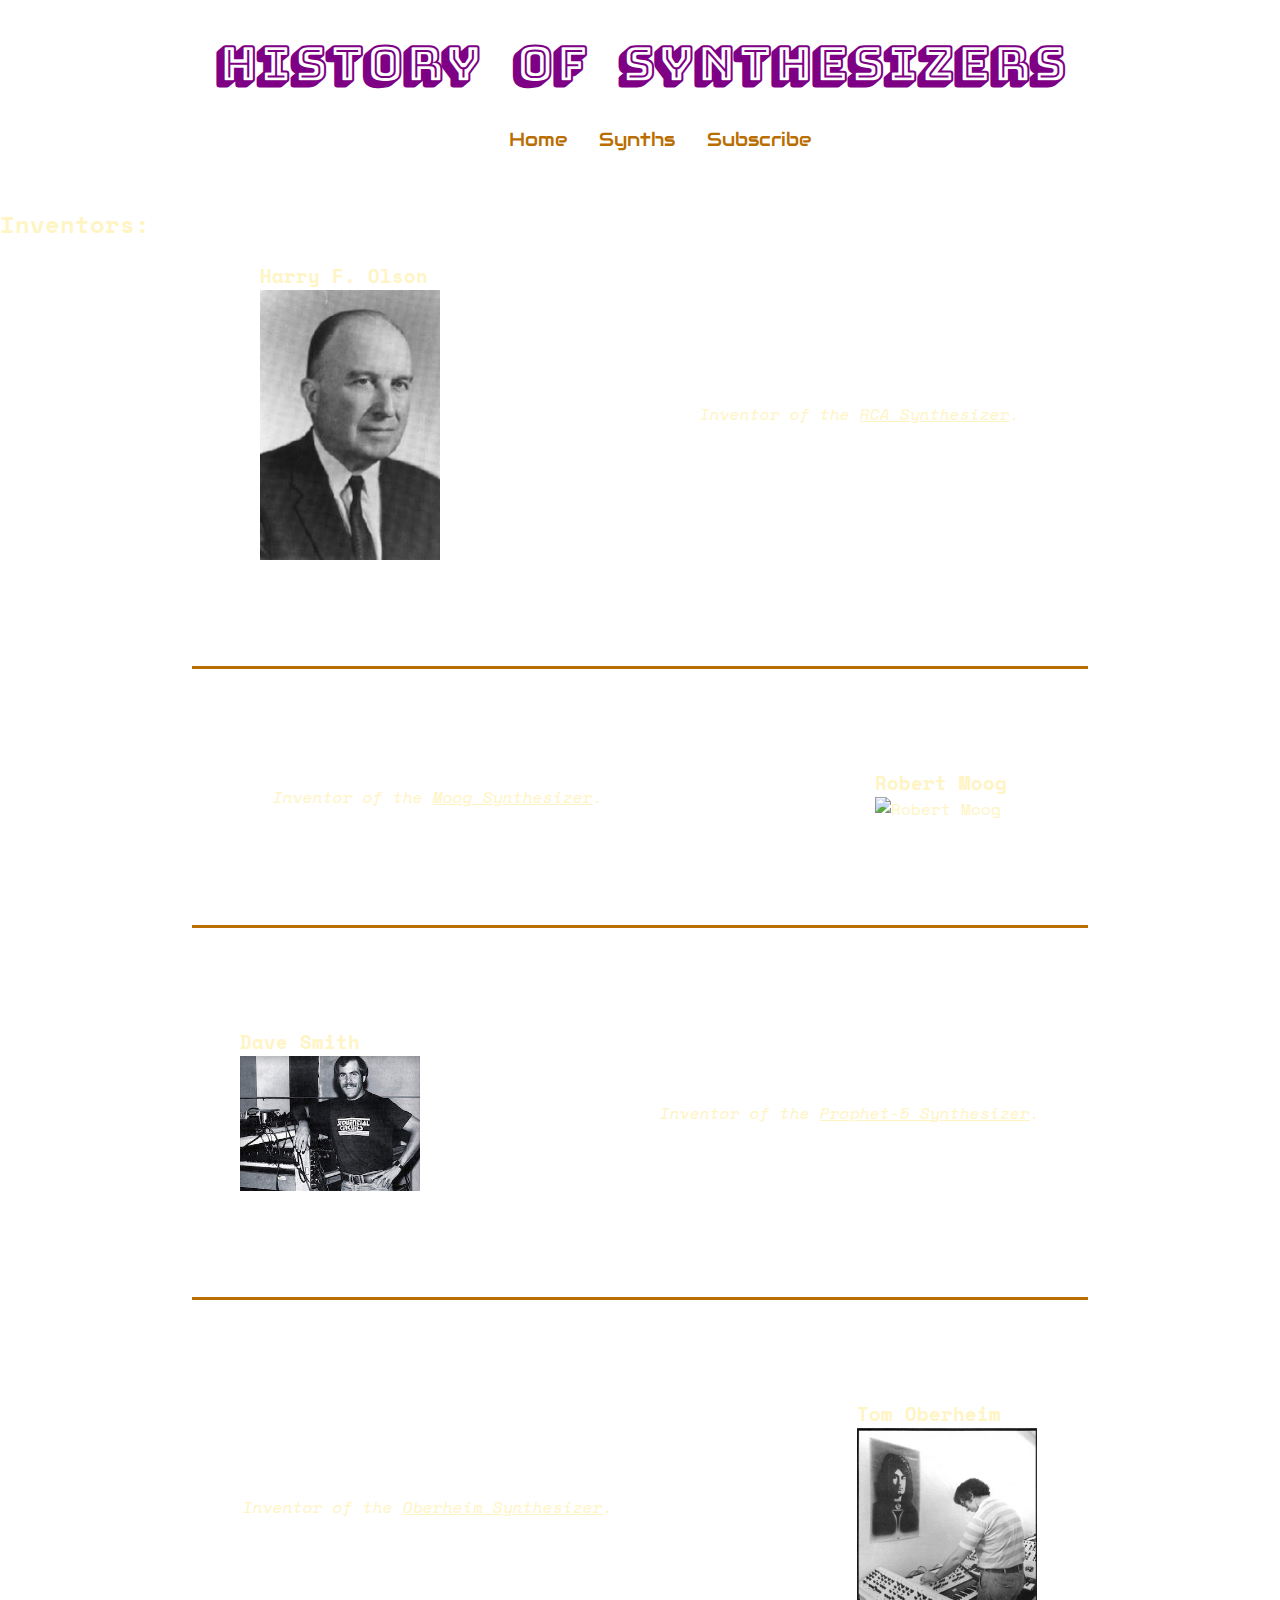
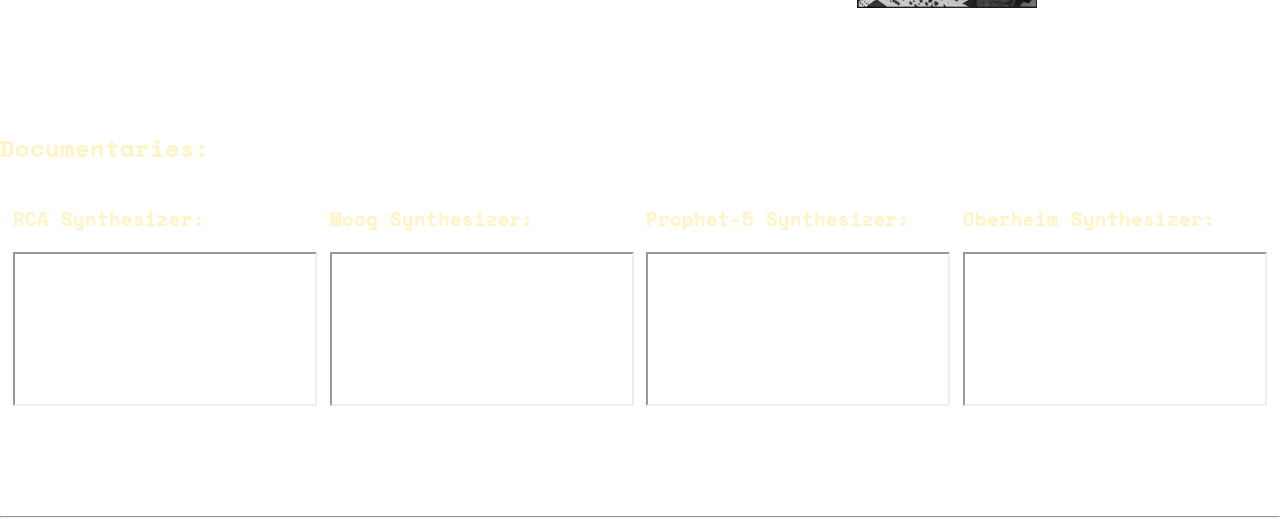
==== commit 2cfb15c3: "Inventors_section class changed to id for hover effect" ====
--- a/index.html
+++ b/index.html
@@ -33,22 +33,22 @@
         </nav>
    </header>
         
-        <div id="horizontal_one"></div>
+        <div class="horizontal_one"></div>
 
         <div id="page_introduction">
             <p></p>
         </div>
 
         <section id="inventors_section">
-            <h2 id="titles_center"><i class="fa-solid fa-brain" style="color: rgba(158, 136, 128, 62);"></i> Inventors:</h2>
+            <h2 class="titles_center"><i class="fa-solid fa-brain" style="color: rgba(158, 136, 128, 62);"></i> Inventors:</h2>
             
             <div id="olson">
                 <div>
-                    <h3>Harry F. Olson</h3>
-                    <img src="assets/images/harry_olson.jpeg" alt="harry-olson">
+                    <h3 class="names">Harry F. Olson</h3>
+                    <img class="img_size" src="assets/images/harry_olson.jpeg" alt="harry-olson">
                 </div>
                 <div class="olson_description">
-                    <p> <i class="fa-solid fa-file-waveform fa-lg" style="color: rgba(158, 136, 128, 62);"></i> Inventor of the <a href="https://en.wikipedia.org/wiki/RCA_Mark_II_Sound_Synthesizer" target="_blank" style="color: rgba(255, 244, 195, 100);">RCA Synthesizer</a>. <i class="fa-solid fa-file-waveform fa-lg" style="color: rgba(158, 136, 128, 62);"></i> </p>
+                    <p><i class="fa-solid fa-file-waveform fa-lg" style="color: rgba(158, 136, 128, 62);"></i> Inventor of the <a href="https://en.wikipedia.org/wiki/RCA_Mark_II_Sound_Synthesizer" target="_blank" style="color: rgba(255, 244, 195, 100);">RCA Synthesizer</a>. <i class="fa-solid fa-file-waveform fa-lg" style="color: rgba(158, 136, 128, 62);"></i> </p>
                 </div>
             </div>
 
@@ -59,8 +59,8 @@
                     <p><i class="fa-solid fa-wave-square fa-lg" style="color: rgba(158, 136, 128, 62);"></i> Inventor of the <a href="https://en.wikipedia.org/wiki/Moog_synthesizer" target="_blank" style="color: rgba(255, 244, 195, 100);">Moog Synthesizer</a>. <i class="fa-solid fa-wave-square fa-lg" style="color: rgba(158, 136, 128, 62);"></i></p>
                 </div>
                 <div>
-                    <h3>Robert Moog</h3>
-                    <img src="assets/images/bob_moog.jpeg" alt="Robert Moog">
+                    <h3 class="names">Robert Moog</h3>
+                    <img class="img_size" src="assets/images/bob_moog.jpeg" alt="Robert Moog">
                 </div>
             </div>
 
@@ -68,8 +68,8 @@
 
             <div id="smith">
                 <div>
-                    <h3>Dave Smith</h3>
-                    <img src="assets/images/dave_smith.jpeg" alt="Dave Smith">
+                    <h3 class="names">Dave Smith</h3>
+                    <img class="img_size" src="assets/images/dave_smith.jpeg" alt="Dave Smith">
                 </div>
                 <div class="smith_description">
                     <p><i class="fa-solid fa-wave-square fa-lg" style="color: rgba(158, 136, 128, 62);"></i> Inventor of the <a href="https://en.wikipedia.org/wiki/Prophet-5" target="_blank" style="color: rgba(255, 244, 195, 100);">Prophet-5 Synthesizer</a>. <i class="fa-solid fa-wave-square fa-lg" style="color: rgba(158, 136, 128, 62);"></i></p>
@@ -83,41 +83,46 @@
                     <p><i class="fa-solid fa-wave-square fa-lg" style="color: rgba(158, 136, 128, 62);"></i> Inventor of the <a href="https://en.wikipedia.org/wiki/Oberheim_Polyphonic_Synthesizer" target="_blank" style="color: rgba(255, 244, 195, 100);">Oberheim Synthesizer</a>. <i class="fa-solid fa-wave-square fa-lg" style="color: rgba(158, 136, 128, 62);"></i></p>
                 </div>
                 <div>
-                    <h3>Tom Oberheim</h3>
-                    <img src="assets/images/tom-oberheim.jpeg" alt="Tom Oberheim">
+                    <h3 class="names">Tom Oberheim</h3>
+                    <img class="img_size" src="assets/images/tom-oberheim.jpeg" alt="Tom Oberheim">
                 </div>
             </div>
         </section>
 
-        <div id="horizontal_one"></div>
+        <div class="horizontal_one"></div>
 
         <section id="documentaries_section">
-            <h2 id="titles_center">Documentaries:</h2>
+            <h2 class="titles_center"><i class="fa-solid fa-film" style="color: rgba(120, 103, 97, 47);"></i> Documentaries:</h2>
             <div id="videos_flex">
                 <div class="videos_center">
                     <h3>RCA Synthesizer:</h3>
-                    <iframe src="https://youtube.com/embed/rgN_VzEIZ1I" frameborder="1"></iframe>
+                    <iframe src="https://youtube.com/embed/rgN_VzEIZ1I"></iframe>
                 </div>
 
                 <div class="videos_center">
                     <h3>Moog Synthesizer:</h3>
-                    <iframe src="https://youtube.com/embed/G7TJyPAyTiQ" frameborder="1"></iframe>
+                    <iframe src="https://youtube.com/embed/G7TJyPAyTiQ"></iframe>
                 </div>
 
                 <div class="videos_center">
                     <h3>Prophet-5 Synthesizer:</h3>
-                    <iframe src="https://youtube.com/embed/1acVKBsctrw" frameborder="1"></iframe>
+                    <iframe src="https://youtube.com/embed/1acVKBsctrw"></iframe>
                 </div>
 
                 <div class="videos_center">
                     <h3>Oberheim Synthesizer:</h3>
-                    <iframe src="https://youtube.com/embed/mAdapwLeXgs" frameborder="1"></iframe>
+                    <iframe src="https://youtube.com/embed/mAdapwLeXgs"></iframe>
                 </div>
             </div>
         </section>
+        <hr>
 
-    <footer>
-
+    <footer id="social_media">
+        <a href="https://www.twitter.com/" target="_blank" rel="noopener"><i class="fa-brands fa-square-twitter" style="color: rgba(65, 143, 217, 85);"></i></a>
+        <a href="https://www.pinterest.co.uk/" target="_blank" rel="noopener"><i class="fa-brands fa-square-pinterest" style="color: rgba(230, 71, 67, 90);"></i></a>
+        <a href="https://www.instagram.com/" target="_blank" rel="noopener"><i class="fa-brands fa-square-instagram" style="color: rgba(35, 131, 250, 98);"></i></a>
+        <a href="https://open.spotify.com/" target="_blank" rel="noopener"><i class="fa-brands fa-spotify" style="color: rgba(26, 158, 0, 62);"></i></a>
+        <a href="https://www.youtube.com/" target="_blank" rel="noopener"><i class="fa-brands fa-square-youtube" style="color: rgba(204, 9, 0, 80);"></i></a>
     </footer>
 </body>
 </html>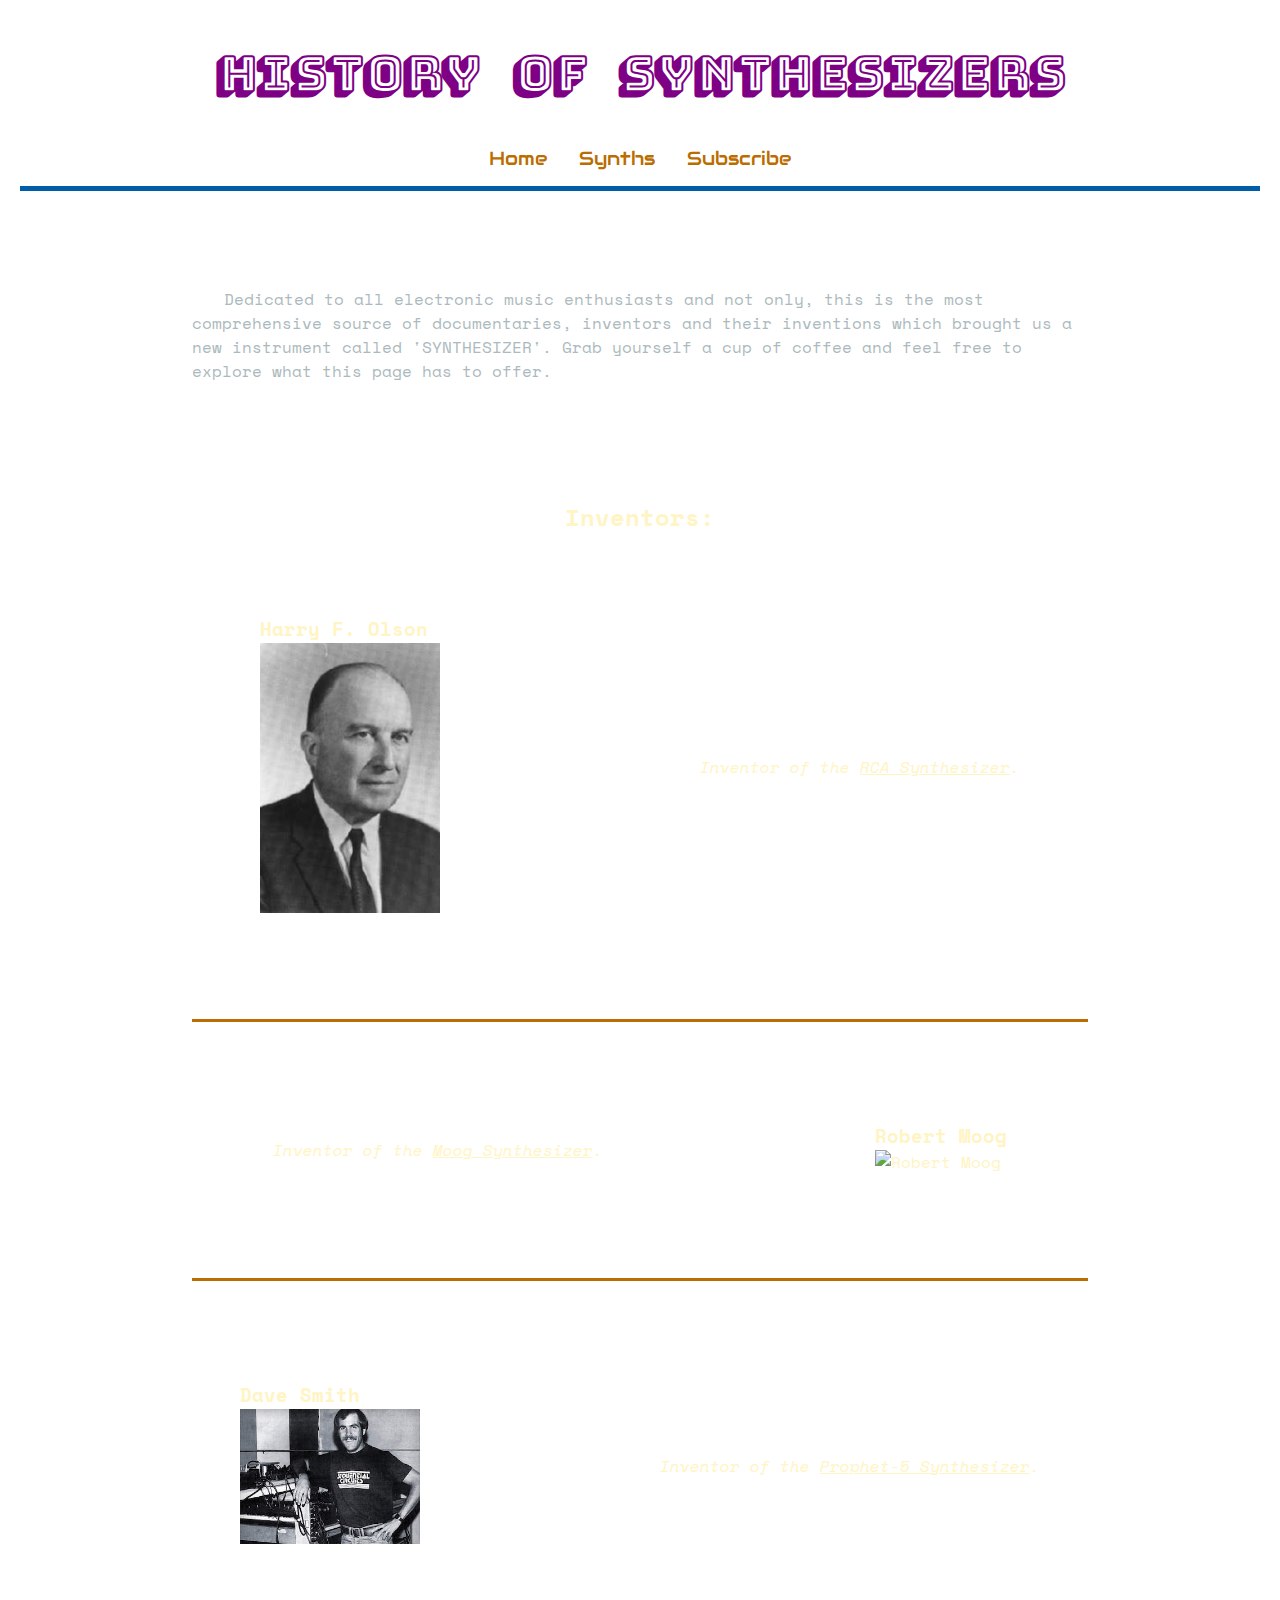
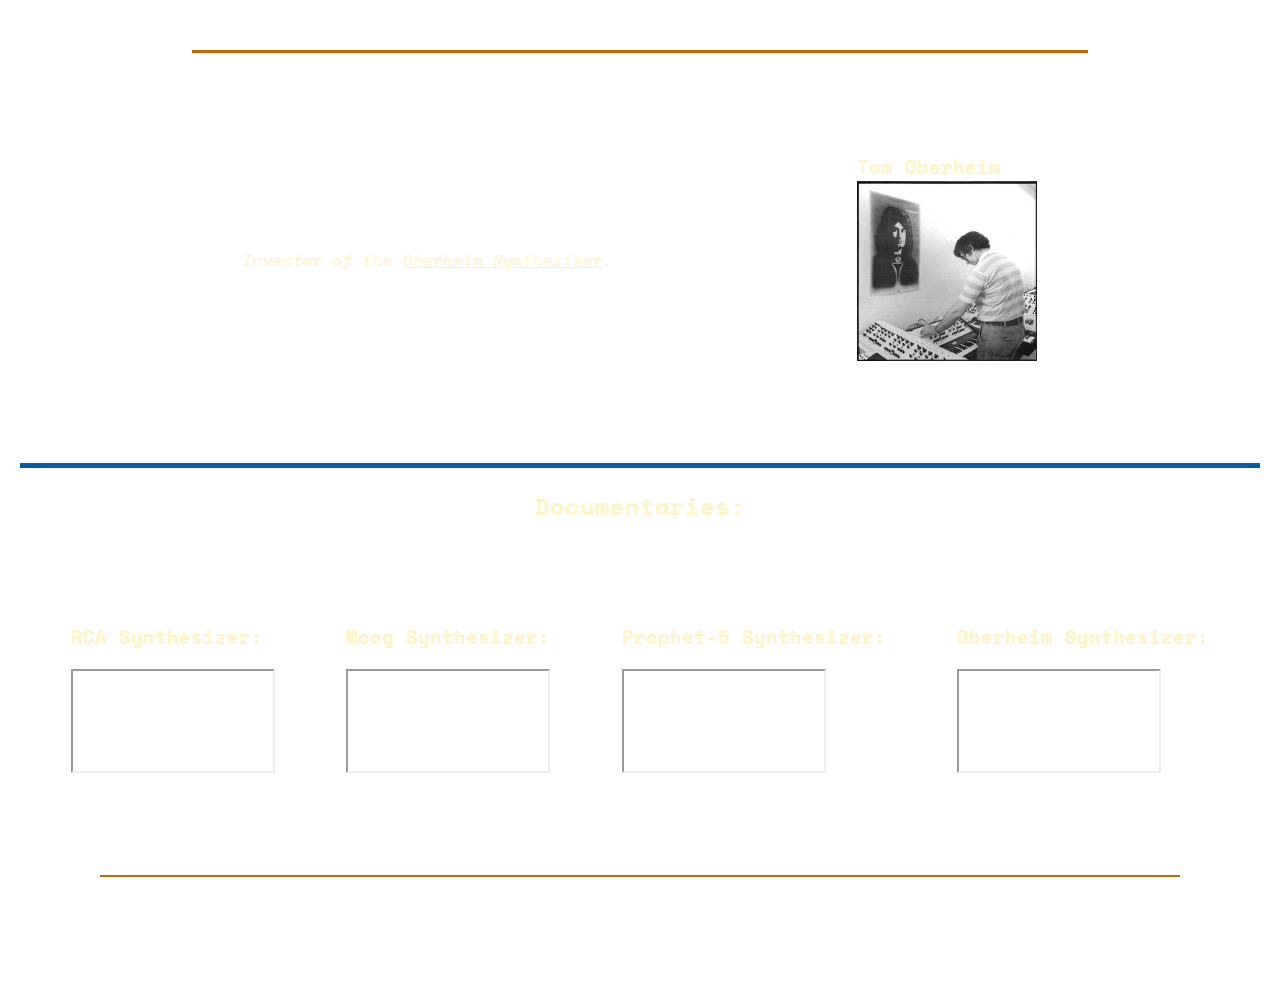
==== commit 059708ea: "add ci formdump to subscribe.html form" ====
--- a/index.html
+++ b/index.html
@@ -12,6 +12,8 @@
 </head>
 
 <body>
+
+    
     <header>
         <a>
             <h1 id="logo">History Of Synthesizers</h1>
@@ -36,26 +38,27 @@
         <div class="horizontal_one"></div>
 
         <div id="page_introduction">
-            <p></p>
+            <p>Dedicated to all electronic music enthusiasts and not only, this is the most comprehensive source of documentaries, inventors and their inventions which brought us a new instrument called  'SYNTHESIZER'. 
+                Grab yourself a cup of coffee and feel free to explore what this page has to offer.</p>
         </div>
 
         <section id="inventors_section">
             <h2 class="titles_center"><i class="fa-solid fa-brain" style="color: rgba(158, 136, 128, 62);"></i> Inventors:</h2>
             
-            <div id="olson">
+            <div class="inventors_main_div">
                 <div>
                     <h3 class="names">Harry F. Olson</h3>
                     <img class="img_size" src="assets/images/harry_olson.jpeg" alt="harry-olson">
                 </div>
-                <div class="olson_description">
+                <div class="inventors_description">
                     <p><i class="fa-solid fa-file-waveform fa-lg" style="color: rgba(158, 136, 128, 62);"></i> Inventor of the <a href="https://en.wikipedia.org/wiki/RCA_Mark_II_Sound_Synthesizer" target="_blank" style="color: rgba(255, 244, 195, 100);">RCA Synthesizer</a>. <i class="fa-solid fa-file-waveform fa-lg" style="color: rgba(158, 136, 128, 62);"></i> </p>
                 </div>
             </div>
 
             <div class="line_separator"></div>
 
-            <div id="moog">
-                <div class="moog_description">
+            <div class="inventors_main_div">
+                <div class="inventors_description">
                     <p><i class="fa-solid fa-wave-square fa-lg" style="color: rgba(158, 136, 128, 62);"></i> Inventor of the <a href="https://en.wikipedia.org/wiki/Moog_synthesizer" target="_blank" style="color: rgba(255, 244, 195, 100);">Moog Synthesizer</a>. <i class="fa-solid fa-wave-square fa-lg" style="color: rgba(158, 136, 128, 62);"></i></p>
                 </div>
                 <div>
@@ -66,20 +69,20 @@
 
             <div class="line_separator"></div>
 
-            <div id="smith">
+            <div class="inventors_main_div">
                 <div>
                     <h3 class="names">Dave Smith</h3>
                     <img class="img_size" src="assets/images/dave_smith.jpeg" alt="Dave Smith">
                 </div>
-                <div class="smith_description">
+                <div class="inventors_description">
                     <p><i class="fa-solid fa-wave-square fa-lg" style="color: rgba(158, 136, 128, 62);"></i> Inventor of the <a href="https://en.wikipedia.org/wiki/Prophet-5" target="_blank" style="color: rgba(255, 244, 195, 100);">Prophet-5 Synthesizer</a>. <i class="fa-solid fa-wave-square fa-lg" style="color: rgba(158, 136, 128, 62);"></i></p>
                 </div>
             </div>
 
             <div class="line_separator"></div>
 
-            <div id="oberheim">
-                <div class="oberheim_description">
+            <div class="inventors_main_div">
+                <div class="inventors_description">
                     <p><i class="fa-solid fa-wave-square fa-lg" style="color: rgba(158, 136, 128, 62);"></i> Inventor of the <a href="https://en.wikipedia.org/wiki/Oberheim_Polyphonic_Synthesizer" target="_blank" style="color: rgba(255, 244, 195, 100);">Oberheim Synthesizer</a>. <i class="fa-solid fa-wave-square fa-lg" style="color: rgba(158, 136, 128, 62);"></i></p>
                 </div>
                 <div>
@@ -92,26 +95,26 @@
         <div class="horizontal_one"></div>
 
         <section id="documentaries_section">
-            <h2 class="titles_center"><i class="fa-solid fa-film" style="color: rgba(120, 103, 97, 47);"></i> Documentaries:</h2>
+            <h2 class="titles_center"><i class="fa-solid fa-film" style="color: rgba(94, 103, 100, 40);"></i> Documentaries:</h2>
             <div id="videos_flex">
                 <div class="videos_center">
                     <h3>RCA Synthesizer:</h3>
-                    <iframe src="https://youtube.com/embed/rgN_VzEIZ1I"></iframe>
+                    <iframe width="200px" height="100px" src="https://youtube.com/embed/rgN_VzEIZ1I"></iframe>
                 </div>
-
+               
                 <div class="videos_center">
                     <h3>Moog Synthesizer:</h3>
-                    <iframe src="https://youtube.com/embed/G7TJyPAyTiQ"></iframe>
+                    <iframe width="200px" height="100px" src="https://youtube.com/embed/G7TJyPAyTiQ"></iframe>
                 </div>
-
+                
                 <div class="videos_center">
                     <h3>Prophet-5 Synthesizer:</h3>
-                    <iframe src="https://youtube.com/embed/1acVKBsctrw"></iframe>
+                    <iframe width="200px" height="100px" src="https://youtube.com/embed/1acVKBsctrw"></iframe>
                 </div>
-
+               
                 <div class="videos_center">
                     <h3>Oberheim Synthesizer:</h3>
-                    <iframe src="https://youtube.com/embed/mAdapwLeXgs"></iframe>
+                    <iframe width="200px" height="100px" src="https://youtube.com/embed/mAdapwLeXgs"></iframe>
                 </div>
             </div>
         </section>
--- a/assets/css/style.css
+++ b/assets/css/style.css
@@ -1,223 +1,242 @@
-@import url('https://fonts.googleapis.com/css2?family=Audiowide&family=Bungee+Shade&family=Space+Mono:ital@0;1&display=swap');
-
-
+@import url('https://fonts.googleapis.com/css2?family=Audiowide&family=Bungee+Shade&family=Space+Mono:ital@0;1&display=swap') ;
 
 body {
-    font-family: 'Space Mono', 'sans-serif';
-    margin: 0;
-    background-image: url('/assets/images/background_image.jpeg');
-    background-position: center;
-    background-repeat: no-repeat;
-    background-size: cover;
+font-family : 'Space Mono', 'sans-serif';
+margin : 0;
+background-image : url("/assets/images/background_image.jpeg");
+background-position : center;
+background-repeat : no-repeat;
+background-size : cover;
 }
 
 #logo {
-    font-family: 'Bungee Shade', 'sans-serif';
-    color: rgba(126, 0, 133, 52);
-    font-size: 3rem;
-    text-decoration: none;
-    text-align: center;
-    word-spacing: 1rem;
-}
-
+font-family : 'Bungee Shade', 'sans-serif';
+color : rgb(126, 0, 133, 1);
+font-size : 3rem;
+text-decoration : none;
+text-align: center;
+word-spacing : 1rem;
+padding: 10px;
+margin-bottom: 15px;
+}
 #menu {
-    font-family: 'Audiowide', cursive;
-    list-style: none;
-    font-size: 1.2rem;
-    display: flex;
-    justify-content: center;
-}
-
+font-family : 'Audiowide', cursive;
+list-style : none;
+font-size : 1.2rem;
+padding: 0;
+margin: auto;
+display: flex;
+justify-content: center;
+}
 #menu a {
-    text-decoration: none;
-    color: rgba(186, 109, 0, 73);
-}
-
+text-decoration : none;
+color : rgb(186, 109, 0, 1);
+}
 #menu li {
-    display: inline-block;
-    padding: 0px 16px 16px 16px;
-}
-
+padding : 16px;
+}
 #menu a:hover {
-    background-color: rgba(0, 94, 168, 66);
-    transition:0.2s;
-    border-radius: 5px;
-    box-shadow: 0px 0px 3px 3px rgba(171, 48, 9, 67);
-}
-
-#horizontal_one {
-    width: auto;
-    height: 5px;
-    display: flex;
-    justify-content: center;
-    background-color: rgba(0, 94, 168, 66);
-    margin: 0px 20px 0px 20px;
-}
-
+background-color : rgb(0, 94, 168, 1);
+transition : 0.2s;
+border-radius : 5px;
+box-shadow : 0 0 3px 3px rgb(171, 48, 9, 1);
+}
+.horizontal_one {
+width : auto;
+height : 5px;
+display : flex;
+justify-content : center;
+background-color : rgb(0, 94, 168, 1);
+margin : 0 20px 0 20px;
+}
+#page_introduction {
+color : rgba(172, 186, 189, 74);
+max-width : 70%;
+height : auto;
+text-indent : 32px;
+margin : 50px auto;
+padding : 30px;
+display : flex;
+justify-content: center;
+}
+#page_introduction:hover {
+box-shadow : 0 0 5px 5px rgb(186, 109, 0, 1);
+}
 #inventors_section img {
-    width: 180px;
-    height: auto;
-    object-fit: contain;
-    background: no-repeat;
-}
-
+width : 180px;
+height : auto;
+object-fit : contain;
+background : no-repeat;
+}
 #inventors_section h3 {
-    margin: 0;
-}
-
-#titles_center {
-    text-align: center;
-    margin-bottom: 5rem;
-}
-
+margin : 0;
+}
+.titles_center {
+text-align : center;
+margin-bottom : 5rem;
+color : rgb(255, 244, 195, 1);
+}
+.names{
+margin: auto;
+}
+.img_size {
+width: 180px;
+height: auto;
+}
 #inventors_section {
-    display: flex;
-    flex-direction: column;
-    justify-content: space-around;
-    margin-top: 0;
-    color: rgba(255, 244, 195, 100);
-}
-
-#olson {
-    font-family: 'Space Mono', 'sans-serif';
-    display: flex;
-    flex-direction: row;
-    justify-content: space-evenly;
-}
-.olson_description {
-    font-family: 'Space Mono', 'sans-serif';
-    font-style: italic;
-    display: flex;
-    justify-content: center;
-    flex-direction: column;
-}
-
-
-#moog {
-    font-family: 'Space Mono', 'sans-serif';
-    display: flex;
-    flex-direction: row;
-    justify-content: space-evenly;
-}
-.moog_description {
-    font-family: 'Space Mono', 'sans-serif';
-    font-style: italic;
-    display: flex;
-    justify-content: center;
-    flex-direction: column;
-}
-
-
-#smith {
-    font-family: 'Space Mono', 'sans-serif';
-    display: flex;
-    flex-direction: row;
-    justify-content: space-evenly;
-}
-.smith_description {
-    font-family: 'Space Mono', 'sans-serif';
-    font-style: italic;
-    display: flex;
-    justify-content: center;
-    flex-direction: column;
-}
-
-
-#oberheim {
-    font-family: 'Space Mono', 'sans-serif';
-    display: flex;
-    flex-direction: row;
-    justify-content: space-evenly;
-    margin-bottom: 6rem;
-}
-.oberheim_description {
-    font-family: 'Space Mono', 'sans-serif';
-    font-style: italic;
-    display: flex;
-    justify-content: center;
-    flex-direction: column;
+display : flex;
+flex-direction : column;
+justify-content : space-around;
+margin-top : 0;
+padding-bottom: 6rem;
+color : rgb(255, 244, 195, 1);
+}
+.inventors_main_div {
+font-family : 'Space Mono', 'sans-serif';
+color : rgb(255, 244, 195, 1);
+display : flex;
+flex-direction : row;
+justify-content : space-evenly;
+}
+.inventors_description {
+font-family : 'Space Mono', 'sans-serif';
+color : rgb(255, 244, 195, 1);
+font-style : italic;
+display : flex;
+justify-content : center;
+flex-direction : column;
 }
 
 .line_separator {
-    background-color: rgba(186, 109, 0, 73);
-    width: 70%;
-    height: 3px;
-    margin: 100px auto;
-    text-decoration: wavy;
-}
-
-
+background-color : rgb(186, 109, 0, 1);
+width : 70%;
+height : 3px;
+margin : 100px auto;
+text-decoration : wavy;
+}
 #documentaries_section {
-    display: flex;
-    flex-direction: column;
-    margin-top: 0;
-    color: rgba(255, 244, 195, 100);
-}
-
+display : flex;
+flex-direction : column;
+margin-top : 0;
+color : rgb(255, 244, 195, 1);
+}
 #videos_flex {
-    display: flex;
-    flex-direction: row;
-    justify-content: center;
-    justify-content: space-evenly;
-    margin-bottom: 6rem;
-}
-
+display : flex;
+flex-direction : row;
+justify-content : center;
+justify-content : space-evenly;
+margin-bottom : 6rem;
+}
 #inventors_section a:hover {
-    background-color: rgba(0, 94, 168, 66);
-    transition:0.2s;
-    border-radius: 5px;
-    box-shadow: 0px 0px 3px 3px rgba(186, 109, 0, 73);
-}
-
-
+background-color : rgb(0, 94, 168, 1);
+transition : 0.2s;
+border-radius : 5px;
+box-shadow : 0 0 3px 3px rgb(186, 109, 0, 1);
+}
 #form_center {
-    background-color: ;
-    color: rgba(255, 244, 195, 100);
-    text-align: center;
-    width: 500px;
-    margin: auto;
-    margin-top: 150px;
-    padding: 5px 100px 25px 100px;
-}
-
-#form_center:hover{
-    box-shadow: 0px 0px 3px 3px rgba(186, 109, 0, 73);
-}
-
+color : rgb(255, 244, 195, 1);
+text-align : center;
+width : 500px;
+margin : auto;
+margin-top : 50px;
+margin-bottom : 50px;
+padding : 5px 100px 30px 100px;
+}
+#form_center:hover {
+box-shadow : 0 0 5px 5px rgb(186, 109, 0, 1);
+}
 #form_center input:hover {
-    border-radius: 5px;
-    box-shadow: 1px 2px 3px 1px rgba(0, 94, 168, 66);
-}
-
-input[type=text], input[type=email] {
-    width: 150px;
-    height: 25px;
-}
-
-input[type=submit] {
-    width: 70px;
-    height: 30px;
-}
-
-
+border-radius : 5px;
+box-shadow : 1px 2px 3px 1px rgb(0, 94, 168, 1);
+}
+input[type="text"], input[type="email"] {
+width : 150px;
+height : 25px;
+}
+input[type="submit"] {
+width : 70px;
+height : 30px;
+transition : 0.2s;
+}
+input[type="submit"]:hover {
+background-color : rgb(186, 109, 0, 1);
+transition : 0.3s;
+}
+
+textarea:hover {
+border-radius : 5px;
+box-shadow : 1px 2px 3px 1px rgb(0, 94, 168, 1);
+}
+#wallpapers_download {
+color: rgba(172, 186, 189, 74);
+text-align: center;
+margin: 70px 0px 20px;
+}
 #synths_img {
-    clear: both;
-    line-height: 0;
-    column-count: 2;
-    display: flex;
-    justify-content: center;
-    flex-wrap: wrap;
-    margin: 70px 20px;
-}
-
+clear: both;
+line-height : 0;
+column-count : 2;
+display : flex;
+justify-content : center;
+flex-wrap : wrap;
+margin : 0px 20px 50px;
+}
 #synths_img img {
-    width: 500px;
-    margin: 1%;
-}
-
+width : 500px;
+margin : 1%;
+}
 #synths_img img:hover {
-    border-radius: 10px;
-    transition: .2s;
-    box-shadow: 0px 0px 3px 3px rgba(0, 94, 168, 66);
-    transform: scale(1.08);
-}
+border-radius : 10px;
+transition : 0.2s;
+box-shadow : 0 0 3px 3px rgb(0, 94, 168, 1);
+transform : scale(1.02);
+}
+#social_media {
+text-decoration : none;
+text-align : center;
+word-spacing : 30px;
+font-size : 27px;
+padding : 10px 0 30px 0;
+margin : 50px auto 30px auto;
+}
+hr {
+border : rgb(186, 109, 0, 1) solid 1px;
+margin : 0 100px 0 100px;
+}
+
+
+
+/* Media Queries */
+
+@media screen and (max-width: 650px) {
+    #logo {
+        font-size : 2.5rem;
+        word-spacing : .5rem;
+        padding: 10px;
+        }
+    #menu {
+        font-family : 'Audiowide', cursive;
+        font-size : 1rem;
+        }
+
+    #page_introduction {
+        font-size: 14px;
+
+    }
+    
+}
+
+
+@media screen and (max-width: 420px) {
+    #logo {
+        font-size : 2rem;
+        word-spacing : .5rem;
+        padding: 5px;
+        }
+    #menu {
+        font-size : .9rem;
+        }
+}
+
+
+
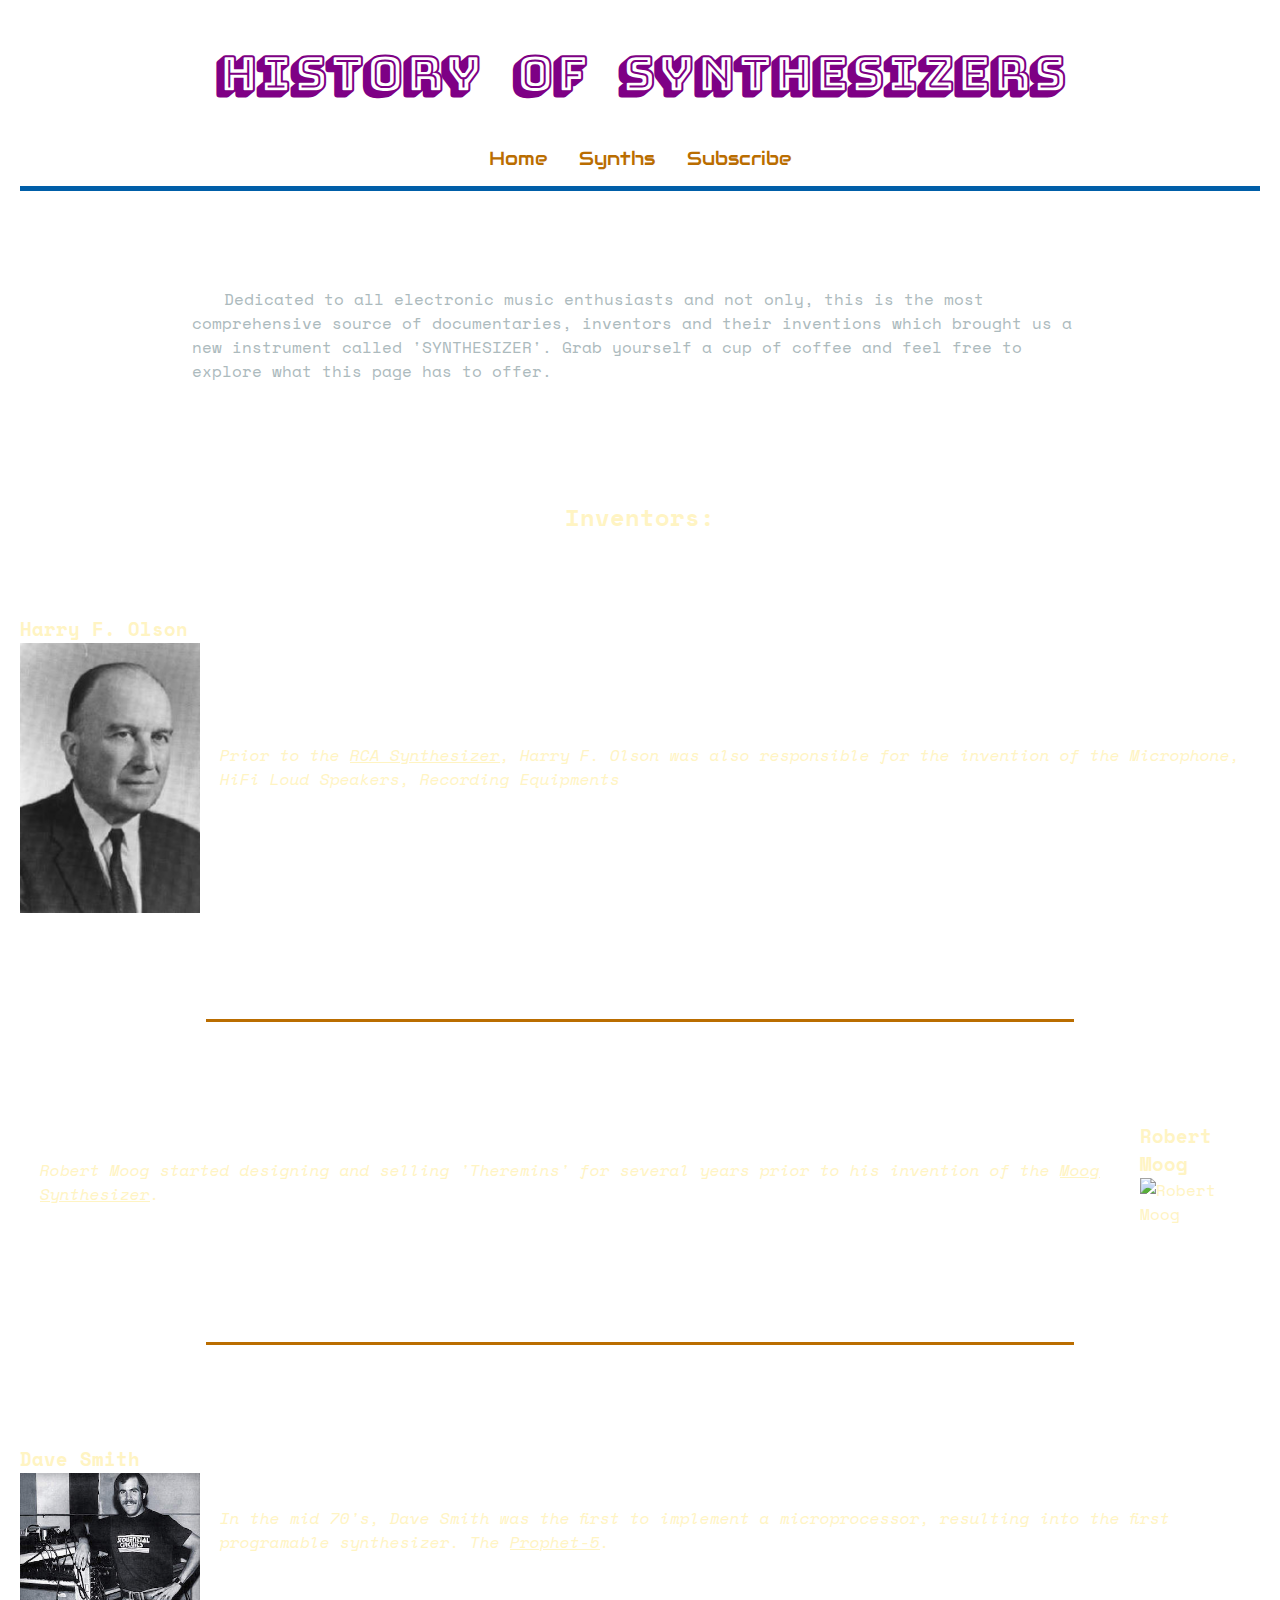
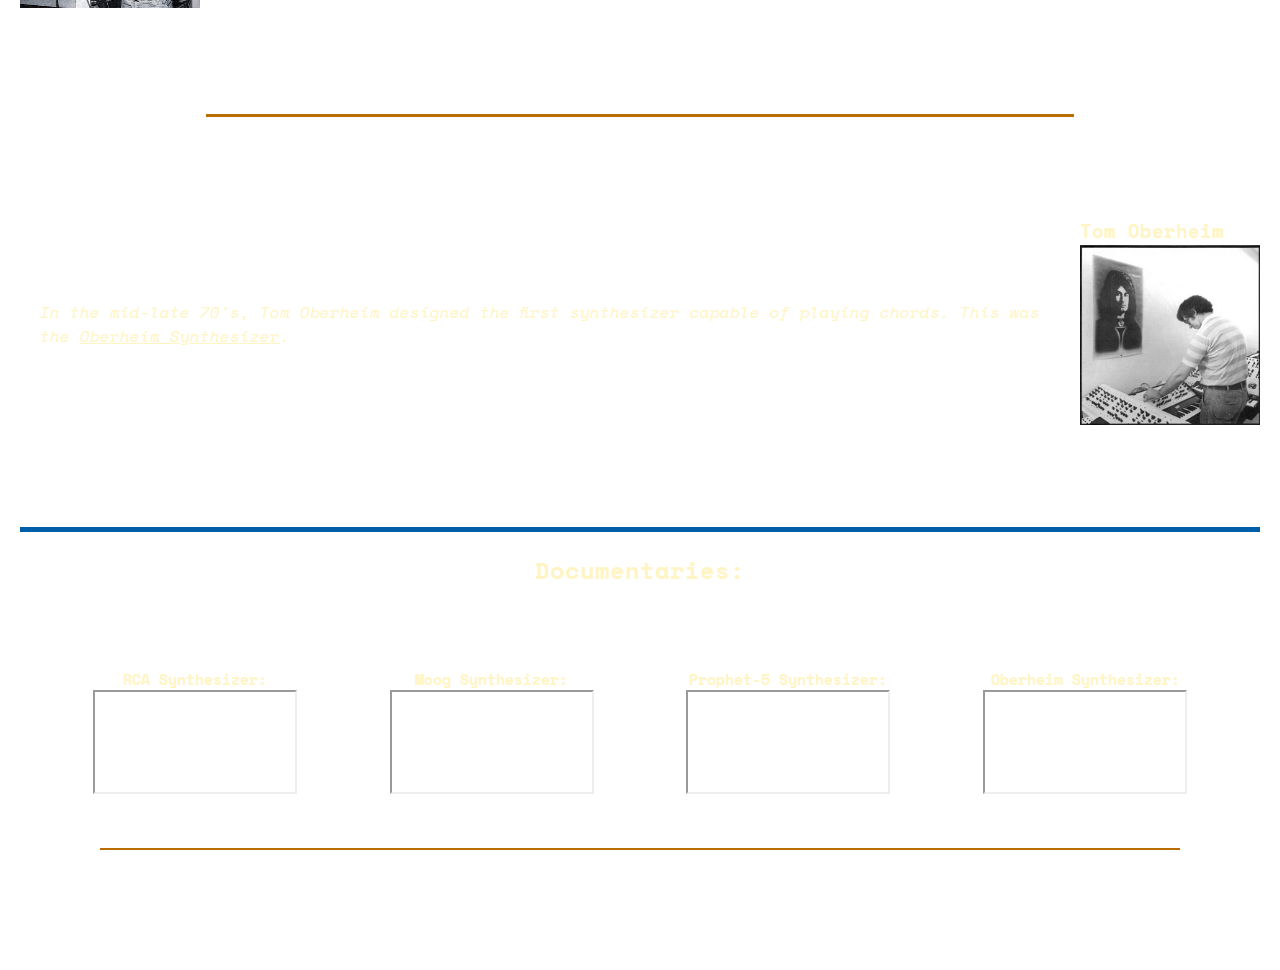
==== commit e225d4de: "add more content to inventors description" ====
--- a/index.html
+++ b/index.html
@@ -1,11 +1,13 @@
 <!DOCTYPE html>
 <html lang="en">
+
 <head>
     <meta charset="UTF-8">
     <meta name="viewport" content="width=device-width, initial-scale=1.0">
     <meta name="description" content="An introduction to some of the most prolific synth companies and their inventors">
-    <meta name="keywords" content="Synth Pioneers, Sequential Synthesizers, Moog Synthesizers, Oberheim Synthesizers, Roland Synthesizers, Arp Instruments, RCA Mark II">
-    <link rel="icon" type="image/x-icon" href="/assets/favicon/favicon.ico">
+    <meta name="keywords"
+        content="Synth Pioneers, Sequential Synthesizers, Moog Synthesizers, Oberheim Synthesizers, Roland Synthesizers, Arp Instruments, RCA Mark II">
+    <link rel="icon" type="image/x-icon" href="assets/favicon/favicon.ico">
     <script src="https://kit.fontawesome.com/88549b4783.js" crossorigin="anonymous"></script>
     <link rel="stylesheet" href="assets/css/style.css">
     <title>History Of Synthesizers</title>
@@ -13,7 +15,6 @@
 
 <body>
 
-    
     <header>
         <a>
             <h1 id="logo">History Of Synthesizers</h1>
@@ -27,105 +28,135 @@
                 <li>
                     <a href="synths.html">Synths</a>
                 </li>
-                
+
                 <li>
-                   <a href="subscribe.html">Subscribe</a>
+                    <a href="subscribe.html">Subscribe</a>
                 </li>
             </ul>
         </nav>
-   </header>
-        
-        <div class="horizontal_one"></div>
+    </header>
 
-        <div id="page_introduction">
-            <p>Dedicated to all electronic music enthusiasts and not only, this is the most comprehensive source of documentaries, inventors and their inventions which brought us a new instrument called  'SYNTHESIZER'. 
-                Grab yourself a cup of coffee and feel free to explore what this page has to offer.</p>
+    <div class="horizontal_one"></div>
+
+    <div id="page_introduction">
+        <p>Dedicated to all electronic music enthusiasts and not only, this is the most comprehensive source of
+            documentaries, inventors and their inventions which brought us a new instrument called 'SYNTHESIZER'.
+            Grab yourself a cup of coffee and feel free to explore what this page has to offer.</p>
+    </div>
+
+    <section id="inventors_section">
+        <h2 class="titles_center"><i class="fa-solid fa-brain" style="color: rgba(158, 136, 128, 62);"></i> Inventors:
+        </h2>
+
+        <div class="inventors_main_div">
+            <div>
+                <h3 class="names">Harry F. Olson</h3>
+                <img class="img_size" src="assets/images/harry_olson.jpeg" alt="harry-olson">
+            </div>
+            <div class="inventors_description">
+                <p><i class="fa-solid fa-file-waveform fa-lg" style="color: rgba(158, 136, 128, 62);"></i> Prior to
+                    the <a href="https://en.wikipedia.org/wiki/RCA_Mark_II_Sound_Synthesizer" target="_blank"
+                        style="color: rgba(255, 244, 195, 100);">RCA Synthesizer</a>, Harry F. Olson was also
+                    responsible for the invention of the Microphone, HiFi Loud Speakers, Recording Equipments <i
+                        class="fa-solid fa-file-waveform fa-lg" style="color: rgba(158, 136, 128, 62);"></i></p>
+            </div>
         </div>
 
-        <section id="inventors_section">
-            <h2 class="titles_center"><i class="fa-solid fa-brain" style="color: rgba(158, 136, 128, 62);"></i> Inventors:</h2>
-            
-            <div class="inventors_main_div">
-                <div>
-                    <h3 class="names">Harry F. Olson</h3>
-                    <img class="img_size" src="assets/images/harry_olson.jpeg" alt="harry-olson">
-                </div>
-                <div class="inventors_description">
-                    <p><i class="fa-solid fa-file-waveform fa-lg" style="color: rgba(158, 136, 128, 62);"></i> Inventor of the <a href="https://en.wikipedia.org/wiki/RCA_Mark_II_Sound_Synthesizer" target="_blank" style="color: rgba(255, 244, 195, 100);">RCA Synthesizer</a>. <i class="fa-solid fa-file-waveform fa-lg" style="color: rgba(158, 136, 128, 62);"></i> </p>
-                </div>
+        <div class="line_separator"></div>
+
+        <div class="inventors_main_div">
+            <div class="inventors_description">
+                <p><i class="fa-solid fa-wave-square fa-lg" style="color: rgba(158, 136, 128, 62);"></i>Robert Moog
+                    started designing and selling 'Theremins' for several years prior to his invention of the
+                    <a href="https://en.wikipedia.org/wiki/Moog_synthesizer" target="_blank"
+                        style="color: rgba(255, 244, 195, 100);">Moog Synthesizer</a>. <i
+                        class="fa-solid fa-wave-square fa-lg" style="color: rgba(158, 136, 128, 62);"></i></p>
+            </div>
+            <div>
+                <h3 class="names">Robert Moog</h3>
+                <img class="img_size" src="assets/images/bob_moog.jpeg" alt="Robert Moog">
+            </div>
+        </div>
+
+        <div class="line_separator"></div>
+
+        <div class="inventors_main_div">
+            <div>
+                <h3 class="names">Dave Smith</h3>
+                <img class="img_size" src="assets/images/dave_smith.jpeg" alt="Dave Smith">
+            </div>
+            <div class="inventors_description">
+                <p><i class="fa-solid fa-wave-square fa-lg" style="color: rgba(158, 136, 128, 62);"></i> In the mid
+                    70's, Dave Smith was the first to implement a microprocessor, resulting into the first programable
+                    synthesizer. The
+                    <a href="https://en.wikipedia.org/wiki/Prophet-5" target="_blank"
+                        style="color: rgba(255, 244, 195, 100);">Prophet-5</a>. <i class="fa-solid fa-wave-square fa-lg"
+                        style="color: rgba(158, 136, 128, 62);"></i></p>
+            </div>
+        </div>
+
+        <div class="line_separator"></div>
+
+        <div class="inventors_main_div">
+            <div class="inventors_description">
+                <p><i class="fa-solid fa-wave-square fa-lg" style="color: rgba(158, 136, 128, 62);"></i> In the mid-late
+                    70's, Tom Oberheim designed the first synthesizer capable of playing chords. This was the
+                    <a href="https://en.wikipedia.org/wiki/Oberheim_Polyphonic_Synthesizer" target="_blank"
+                        style="color: rgba(255, 244, 195, 100);">Oberheim Synthesizer</a>. <i
+                        class="fa-solid fa-wave-square fa-lg" style="color: rgba(158, 136, 128, 62);"></i></p>
+            </div>
+            <div>
+                <h3 class="names">Tom Oberheim</h3>
+                <img class="img_size" src="assets/images/tom-oberheim.jpeg" alt="Tom Oberheim">
+            </div>
+        </div>
+    </section>
+
+    <div class="horizontal_one"></div>
+
+    <section id="documentaries_section">
+        <h2 class="titles_center"><i class="fa-solid fa-film" style="color: rgba(94, 103, 100, 40);"></i> Documentaries:
+        </h2>
+        <div id="videos_flex">
+            <div class="videos_center">
+                <h3>RCA Synthesizer:</h3>
+                <iframe src="https://youtube.com/embed/rgN_VzEIZ1I" style="width: 200px; height:100px;"
+                    allowfullscreen></iframe>
             </div>
 
-            <div class="line_separator"></div>
-
-            <div class="inventors_main_div">
-                <div class="inventors_description">
-                    <p><i class="fa-solid fa-wave-square fa-lg" style="color: rgba(158, 136, 128, 62);"></i> Inventor of the <a href="https://en.wikipedia.org/wiki/Moog_synthesizer" target="_blank" style="color: rgba(255, 244, 195, 100);">Moog Synthesizer</a>. <i class="fa-solid fa-wave-square fa-lg" style="color: rgba(158, 136, 128, 62);"></i></p>
-                </div>
-                <div>
-                    <h3 class="names">Robert Moog</h3>
-                    <img class="img_size" src="assets/images/bob_moog.jpeg" alt="Robert Moog">
-                </div>
+            <div class="videos_center">
+                <h3>Moog Synthesizer:</h3>
+                <iframe src="https://youtube.com/embed/G7TJyPAyTiQ" style="width: 200px; height:100px;"
+                    allowfullscreen></iframe>
             </div>
 
-            <div class="line_separator"></div>
-
-            <div class="inventors_main_div">
-                <div>
-                    <h3 class="names">Dave Smith</h3>
-                    <img class="img_size" src="assets/images/dave_smith.jpeg" alt="Dave Smith">
-                </div>
-                <div class="inventors_description">
-                    <p><i class="fa-solid fa-wave-square fa-lg" style="color: rgba(158, 136, 128, 62);"></i> Inventor of the <a href="https://en.wikipedia.org/wiki/Prophet-5" target="_blank" style="color: rgba(255, 244, 195, 100);">Prophet-5 Synthesizer</a>. <i class="fa-solid fa-wave-square fa-lg" style="color: rgba(158, 136, 128, 62);"></i></p>
-                </div>
+            <div class="videos_center">
+                <h3>Prophet-5 Synthesizer:</h3>
+                <iframe src="https://youtube.com/embed/1acVKBsctrw" style="width: 200px; height:100px;"
+                    allowfullscreen></iframe>
             </div>
 
-            <div class="line_separator"></div>
-
-            <div class="inventors_main_div">
-                <div class="inventors_description">
-                    <p><i class="fa-solid fa-wave-square fa-lg" style="color: rgba(158, 136, 128, 62);"></i> Inventor of the <a href="https://en.wikipedia.org/wiki/Oberheim_Polyphonic_Synthesizer" target="_blank" style="color: rgba(255, 244, 195, 100);">Oberheim Synthesizer</a>. <i class="fa-solid fa-wave-square fa-lg" style="color: rgba(158, 136, 128, 62);"></i></p>
-                </div>
-                <div>
-                    <h3 class="names">Tom Oberheim</h3>
-                    <img class="img_size" src="assets/images/tom-oberheim.jpeg" alt="Tom Oberheim">
-                </div>
+            <div class="videos_center">
+                <h3>Oberheim Synthesizer:</h3>
+                <iframe src="https://youtube.com/embed/mAdapwLeXgs" style="width: 200px; height:100px;"
+                    allowfullscreen></iframe>
             </div>
-        </section>
-
-        <div class="horizontal_one"></div>
-
-        <section id="documentaries_section">
-            <h2 class="titles_center"><i class="fa-solid fa-film" style="color: rgba(94, 103, 100, 40);"></i> Documentaries:</h2>
-            <div id="videos_flex">
-                <div class="videos_center">
-                    <h3>RCA Synthesizer:</h3>
-                    <iframe width="200px" height="100px" src="https://youtube.com/embed/rgN_VzEIZ1I"></iframe>
-                </div>
-               
-                <div class="videos_center">
-                    <h3>Moog Synthesizer:</h3>
-                    <iframe width="200px" height="100px" src="https://youtube.com/embed/G7TJyPAyTiQ"></iframe>
-                </div>
-                
-                <div class="videos_center">
-                    <h3>Prophet-5 Synthesizer:</h3>
-                    <iframe width="200px" height="100px" src="https://youtube.com/embed/1acVKBsctrw"></iframe>
-                </div>
-               
-                <div class="videos_center">
-                    <h3>Oberheim Synthesizer:</h3>
-                    <iframe width="200px" height="100px" src="https://youtube.com/embed/mAdapwLeXgs"></iframe>
-                </div>
-            </div>
-        </section>
-        <hr>
+        </div>
+    </section>
+    <hr>
 
     <footer id="social_media">
-        <a href="https://www.twitter.com/" target="_blank" rel="noopener"><i class="fa-brands fa-square-twitter" style="color: rgba(65, 143, 217, 85);"></i></a>
-        <a href="https://www.pinterest.co.uk/" target="_blank" rel="noopener"><i class="fa-brands fa-square-pinterest" style="color: rgba(230, 71, 67, 90);"></i></a>
-        <a href="https://www.instagram.com/" target="_blank" rel="noopener"><i class="fa-brands fa-square-instagram" style="color: rgba(35, 131, 250, 98);"></i></a>
-        <a href="https://open.spotify.com/" target="_blank" rel="noopener"><i class="fa-brands fa-spotify" style="color: rgba(26, 158, 0, 62);"></i></a>
-        <a href="https://www.youtube.com/" target="_blank" rel="noopener"><i class="fa-brands fa-square-youtube" style="color: rgba(204, 9, 0, 80);"></i></a>
+        <a href="https://www.twitter.com/" target="_blank" rel="noopener"><i class="fa-brands fa-square-twitter"
+                style="color: rgba(65, 143, 217, 85);"></i></a>
+        <a href="https://www.pinterest.co.uk/" target="_blank" rel="noopener"><i class="fa-brands fa-square-pinterest"
+                style="color: rgba(230, 71, 67, 90);"></i></a>
+        <a href="https://www.instagram.com/" target="_blank" rel="noopener"><i class="fa-brands fa-square-instagram"
+                style="color: rgba(35, 131, 250, 98);"></i></a>
+        <a href="https://open.spotify.com/" target="_blank" rel="noopener"><i class="fa-brands fa-spotify"
+                style="color: rgba(26, 158, 0, 62);"></i></a>
+        <a href="https://www.youtube.com/" target="_blank" rel="noopener"><i class="fa-brands fa-square-youtube"
+                style="color: rgba(204, 9, 0, 80);"></i></a>
     </footer>
 </body>
+
 </html>--- a/assets/css/style.css
+++ b/assets/css/style.css
@@ -1,207 +1,246 @@
-@import url('https://fonts.googleapis.com/css2?family=Audiowide&family=Bungee+Shade&family=Space+Mono:ital@0;1&display=swap') ;
+@import url('https://fonts.googleapis.com/css2?family=Audiowide&family=Bungee+Shade&family=Space+Mono:ital@0;1&display=swap');
 
 body {
-font-family : 'Space Mono', 'sans-serif';
-margin : 0;
-background-image : url("/assets/images/background_image.jpeg");
-background-position : center;
-background-repeat : no-repeat;
-background-size : cover;
+    font-family: 'Space Mono', 'sans-serif';
+    margin: 0;
+    background-image: url("../images/background_image.jpg");
+    background-position: center;
+    background-repeat: no-repeat;
+    background-size: cover;
 }
 
 #logo {
-font-family : 'Bungee Shade', 'sans-serif';
-color : rgb(126, 0, 133, 1);
-font-size : 3rem;
-text-decoration : none;
-text-align: center;
-word-spacing : 1rem;
-padding: 10px;
-margin-bottom: 15px;
-}
+    font-family: 'Bungee Shade', 'sans-serif';
+    color: rgb(126, 0, 133, 1);
+    font-size: 3rem;
+    text-decoration: none;
+    text-align: center;
+    word-spacing: 1rem;
+    padding: 10px;
+    margin-bottom: 15px;
+}
+
 #menu {
-font-family : 'Audiowide', cursive;
-list-style : none;
-font-size : 1.2rem;
-padding: 0;
-margin: auto;
-display: flex;
-justify-content: center;
-}
+    font-family: 'Audiowide', cursive;
+    list-style: none;
+    font-size: 1.2rem;
+    padding: 0;
+    margin: auto;
+    display: flex;
+    justify-content: center;
+}
+
 #menu a {
-text-decoration : none;
-color : rgb(186, 109, 0, 1);
-}
+    text-decoration: none;
+    color: rgb(186, 109, 0, 1);
+}
+
 #menu li {
-padding : 16px;
-}
+    padding: 16px;
+}
+
 #menu a:hover {
-background-color : rgb(0, 94, 168, 1);
-transition : 0.2s;
-border-radius : 5px;
-box-shadow : 0 0 3px 3px rgb(171, 48, 9, 1);
-}
+    background-color: rgb(0, 94, 168, 1);
+    transition: 0.2s;
+    border-radius: 5px;
+    box-shadow: 0 0 3px 3px rgb(171, 48, 9, 1);
+}
+
 .horizontal_one {
-width : auto;
-height : 5px;
-display : flex;
-justify-content : center;
-background-color : rgb(0, 94, 168, 1);
-margin : 0 20px 0 20px;
-}
+    width: auto;
+    height: 5px;
+    display: flex;
+    justify-content: center;
+    background-color: rgb(0, 94, 168, 1);
+    margin: 0 20px 0 20px;
+}
+
 #page_introduction {
-color : rgba(172, 186, 189, 74);
-max-width : 70%;
-height : auto;
-text-indent : 32px;
-margin : 50px auto;
-padding : 30px;
-display : flex;
-justify-content: center;
-}
+    color: rgba(172, 186, 189, 74);
+    max-width: 70%;
+    height: auto;
+    text-indent: 32px;
+    margin: 50px auto;
+    padding: 30px;
+    display: flex;
+    justify-content: center;
+}
+
 #page_introduction:hover {
-box-shadow : 0 0 5px 5px rgb(186, 109, 0, 1);
-}
-#inventors_section img {
-width : 180px;
-height : auto;
-object-fit : contain;
-background : no-repeat;
-}
+    box-shadow: 0 0 5px 5px rgb(186, 109, 0, 1);
+}
+
+.img_size {
+    width: 180px;
+    height: auto;
+    object-fit: contain;
+    background: no-repeat;
+}
+
 #inventors_section h3 {
-margin : 0;
-}
+    margin: 0;
+}
+
 .titles_center {
-text-align : center;
-margin-bottom : 5rem;
-color : rgb(255, 244, 195, 1);
-}
-.names{
-margin: auto;
-}
-.img_size {
-width: 180px;
-height: auto;
-}
+    text-align: center;
+    margin-bottom: 5rem;
+    color: rgb(255, 244, 195, 1);
+}
+
+.names {
+    margin: auto;
+}
+
 #inventors_section {
-display : flex;
-flex-direction : column;
-justify-content : space-around;
-margin-top : 0;
-padding-bottom: 6rem;
-color : rgb(255, 244, 195, 1);
-}
+    display: flex;
+    flex-direction: column;
+    margin: auto;
+    padding: 0px 20px 96px 20px;
+    color: rgb(255, 244, 195, 1);
+}
+
+#inventors_section a:hover {
+    background-color: rgb(0, 94, 168, 1);
+    transition: 0.2s;
+    border-radius: 5px;
+    box-shadow: 0 0 3px 3px rgb(186, 109, 0, 1);
+}
+
 .inventors_main_div {
-font-family : 'Space Mono', 'sans-serif';
-color : rgb(255, 244, 195, 1);
-display : flex;
-flex-direction : row;
-justify-content : space-evenly;
-}
+    font-family: 'Space Mono', 'sans-serif';
+    color: rgb(255, 244, 195, 1);
+    display: flex;
+    flex-direction: row;
+    justify-content: space-evenly;
+}
+
 .inventors_description {
-font-family : 'Space Mono', 'sans-serif';
-color : rgb(255, 244, 195, 1);
-font-style : italic;
-display : flex;
-justify-content : center;
-flex-direction : column;
+    font-family: 'Space Mono', 'sans-serif';
+    color: rgb(255, 244, 195, 1);
+    font-style: italic;
+    display: flex;
+    justify-content: center;
+    flex-direction: column;
+    padding: 20px;
 }
 
 .line_separator {
-background-color : rgb(186, 109, 0, 1);
-width : 70%;
-height : 3px;
-margin : 100px auto;
-text-decoration : wavy;
-}
+    background-color: rgb(186, 109, 0, 1);
+    width: 70%;
+    height: 3px;
+    margin: 100px auto;
+    text-decoration: wavy;
+}
+
 #documentaries_section {
-display : flex;
-flex-direction : column;
-margin-top : 0;
-color : rgb(255, 244, 195, 1);
-}
+    display: flex;
+    flex-direction: column;
+    margin-top: 0;
+    color: rgb(255, 244, 195, 1);
+}
+
 #videos_flex {
-display : flex;
-flex-direction : row;
-justify-content : center;
-justify-content : space-evenly;
-margin-bottom : 6rem;
-}
-#inventors_section a:hover {
-background-color : rgb(0, 94, 168, 1);
-transition : 0.2s;
-border-radius : 5px;
-box-shadow : 0 0 3px 3px rgb(186, 109, 0, 1);
-}
+    display: flex;
+    justify-content: center;
+    justify-content: space-evenly;
+    margin-bottom: 3rem;
+}
+
+#videos_flex h3 {
+    font-size: 15px;
+    margin: auto;
+    text-align: center;
+}
+
 #form_center {
-color : rgb(255, 244, 195, 1);
-text-align : center;
-width : 500px;
-margin : auto;
-margin-top : 50px;
-margin-bottom : 50px;
-padding : 5px 100px 30px 100px;
-}
+    color: rgb(255, 244, 195, 1);
+    max-width: 70%;
+    height: auto;
+    display: flex;
+    flex-direction: column;
+    align-items: center;
+    margin: 50px auto;
+}
+
+#form_center>p {
+    text-align: center;
+}
+
 #form_center:hover {
-box-shadow : 0 0 5px 5px rgb(186, 109, 0, 1);
-}
+    box-shadow: 0 0 5px 5px rgb(186, 109, 0, 1);
+}
+
 #form_center input:hover {
-border-radius : 5px;
-box-shadow : 1px 2px 3px 1px rgb(0, 94, 168, 1);
-}
-input[type="text"], input[type="email"] {
-width : 150px;
-height : 25px;
-}
+    border-radius: 5px;
+    box-shadow: 1px 2px 3px 1px rgb(0, 94, 168, 1);
+}
+
+input[type="text"],
+input[type="email"] {
+    width: 150px;
+    height: 25px;
+}
+
 input[type="submit"] {
-width : 70px;
-height : 30px;
-transition : 0.2s;
-}
+    width: 70px;
+    height: 30px;
+    transition: 0.2s;
+}
+
 input[type="submit"]:hover {
-background-color : rgb(186, 109, 0, 1);
-transition : 0.3s;
+    background-color: rgb(186, 109, 0, 1);
+    transition: 0.3s;
 }
 
 textarea:hover {
-border-radius : 5px;
-box-shadow : 1px 2px 3px 1px rgb(0, 94, 168, 1);
-}
+    border-radius: 5px;
+    box-shadow: 1px 2px 3px 1px rgb(0, 94, 168, 1);
+}
+
 #wallpapers_download {
-color: rgba(172, 186, 189, 74);
-text-align: center;
-margin: 70px 0px 20px;
-}
+    color: rgba(172, 186, 189, 74);
+    text-align: center;
+    margin: 50px auto auto;
+    max-width: 70%;
+    display: flex;
+    justify-content: center;
+}
+
 #synths_img {
-clear: both;
-line-height : 0;
-column-count : 2;
-display : flex;
-justify-content : center;
-flex-wrap : wrap;
-margin : 0px 20px 50px;
-}
+    clear: both;
+    line-height: 0;
+    column-count: 2;
+    display: flex;
+    justify-content: center;
+    flex-wrap: wrap;
+    margin: 0px 20px 50px;
+}
+
 #synths_img img {
-width : 500px;
-margin : 1%;
-}
+    width: 500px;
+    margin: 1%;
+}
+
 #synths_img img:hover {
-border-radius : 10px;
-transition : 0.2s;
-box-shadow : 0 0 3px 3px rgb(0, 94, 168, 1);
-transform : scale(1.02);
-}
+    border-radius: 10px;
+    transition: 0.2s;
+    box-shadow: 0 0 3px 3px rgb(0, 94, 168, 1);
+    transform: scale(1.02);
+}
+
 #social_media {
-text-decoration : none;
-text-align : center;
-word-spacing : 30px;
-font-size : 27px;
-padding : 10px 0 30px 0;
-margin : 50px auto 30px auto;
-}
+    text-decoration: none;
+    font-size: 27px;
+    padding: 10px 0 30px 0;
+    margin: 50px auto 30px auto;
+    display: flex;
+    justify-content: center;
+    column-gap: 35px;
+}
+
 hr {
-border : rgb(186, 109, 0, 1) solid 1px;
-margin : 0 100px 0 100px;
+    border: rgb(186, 109, 0, 1) solid 1px;
+    margin: 0 100px 0 100px;
 }
 
 
@@ -210,33 +249,128 @@
 
 @media screen and (max-width: 650px) {
     #logo {
-        font-size : 2.5rem;
-        word-spacing : .5rem;
+        font-size: 2.5rem;
+        word-spacing: .5rem;
         padding: 10px;
-        }
+    }
+
     #menu {
-        font-family : 'Audiowide', cursive;
-        font-size : 1rem;
-        }
+        font-size: 1rem;
+    }
 
     #page_introduction {
         font-size: 14px;
-
-    }
-    
+    }
+
+    .titles_center {
+        font-size: 22px;
+    }
+
+    .names {
+        font-size: 18px;
+    }
+
+    .inventors_description {
+        font-size: 15px;
+        text-align: center;
+    }
+
+    .fa-solid {
+        font-size: 18px;
+    }
+
+    .img_size {
+        width: 160px;
+        height: auto;
+    }
+
+    #wallpapers_download {
+        font-size: 14px;
+    }
+
+    #form_center {
+        font-size: 15px;
+    }
+
+    #form_center h1 {
+        font-size: 22px;
+    }
 }
 
 
 @media screen and (max-width: 420px) {
     #logo {
-        font-size : 2rem;
-        word-spacing : .5rem;
+        font-size: 2rem;
+        word-spacing: .5rem;
         padding: 5px;
-        }
+    }
+
     #menu {
-        font-size : .9rem;
-        }
-}
-
-
-
+        font-size: .9rem;
+    }
+
+    #social_media {
+        column-gap: 28px;
+    }
+
+    .titles_center {
+        font-size: 20px;
+    }
+
+    .names {
+        font-size: 16px;
+    }
+
+    .inventors_description {
+        font-size: 14px;
+        text-align: center;
+    }
+
+    .fa-solid {
+        font-size: 17px;
+    }
+
+    .img_size {
+        width: 140px;
+        height: auto;
+    }
+
+    #form_center {
+        font-size: 14px;
+    }
+
+    #form_center h1 {
+        font-size: 22px;
+    }
+
+    #form_center textarea {
+        width: 100%;
+        height: auto;
+    }
+}
+
+@media screen and (max-width: 920px) {
+    #videos_flex {
+        display: grid;
+        grid-template-columns: repeat(2, 1fr);
+        text-align: center;
+        grid-gap: 30px;
+        margin: auto auto 3rem auto;
+    }
+}
+
+@media screen and (max-width: 500px) {
+    #videos_flex {
+        display: grid;
+        grid-template-columns: repeat(1, 1fr);
+        grid-gap: 30px;
+        text-align: center;
+        margin: auto auto 3rem auto;
+    }
+}
+
+@media screen and (max-width: 550px) {
+    #synths_img img {
+        width: 100%;
+    }
+}